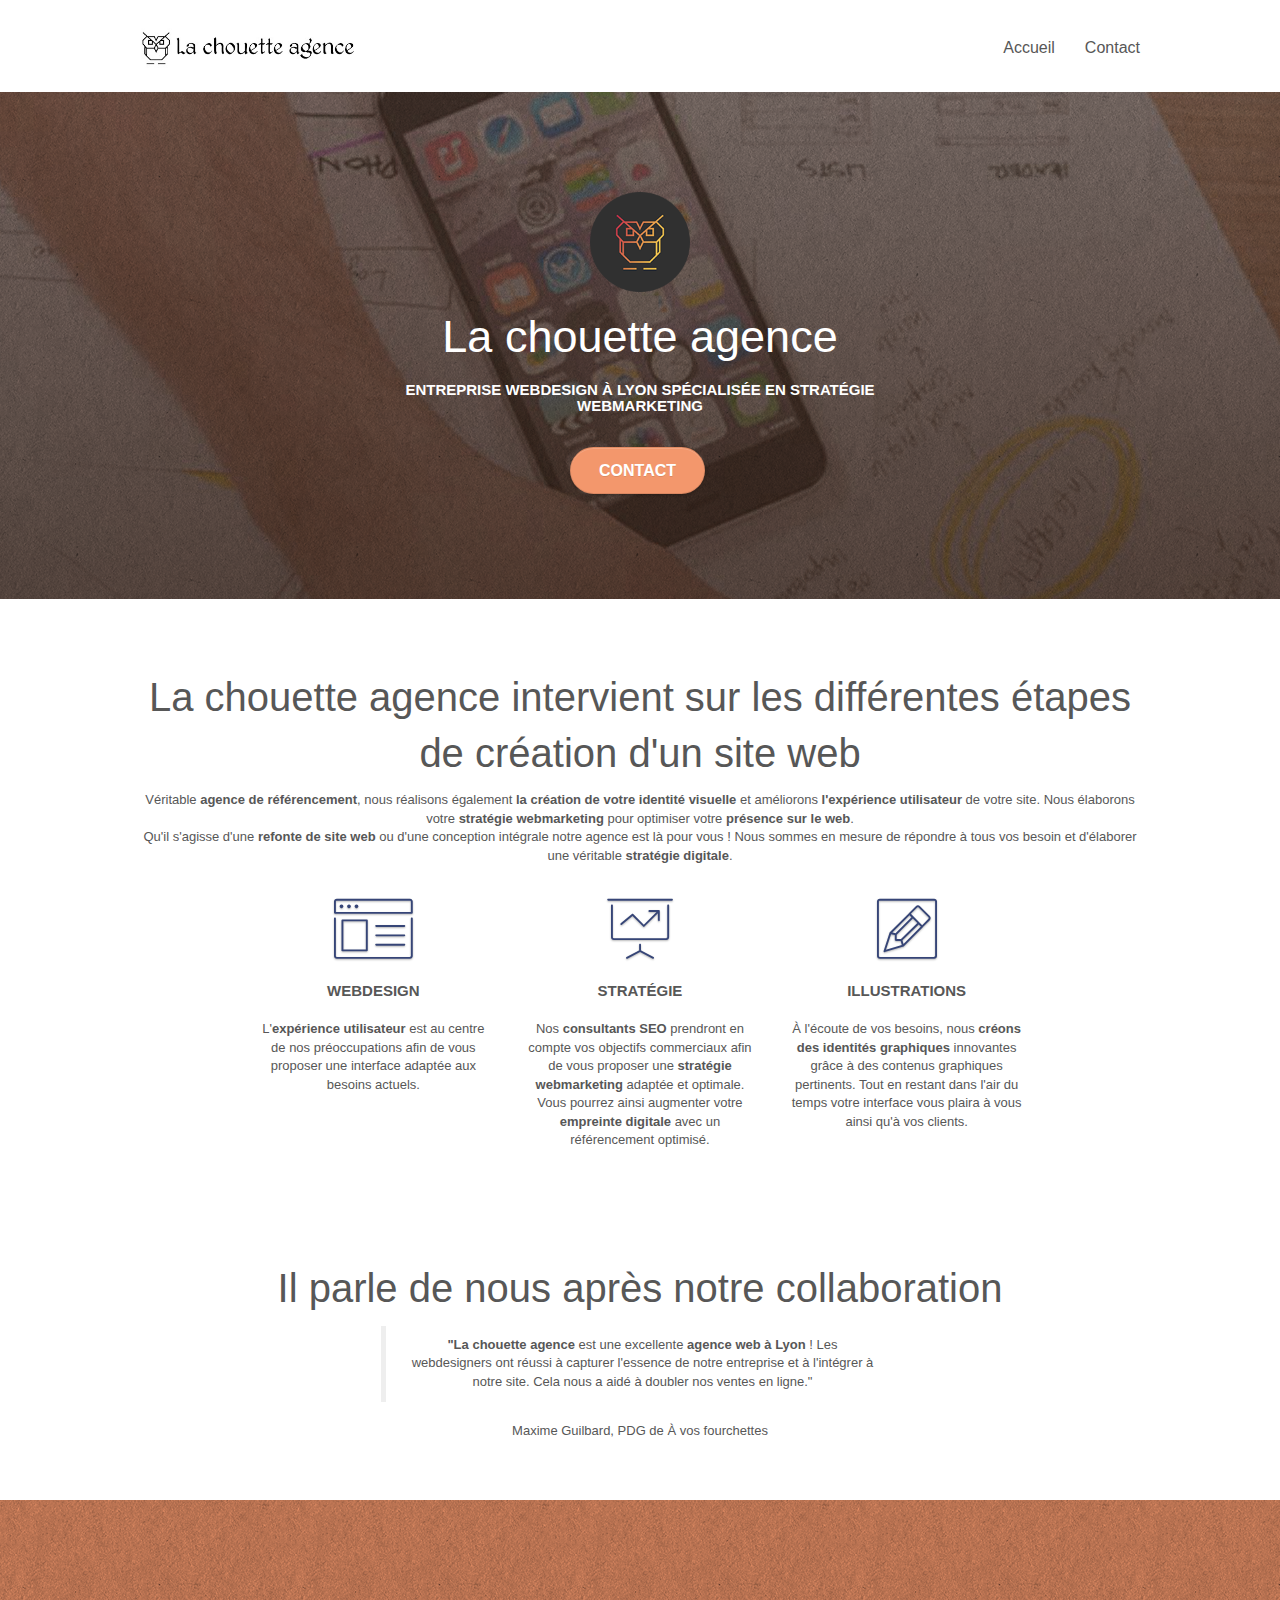
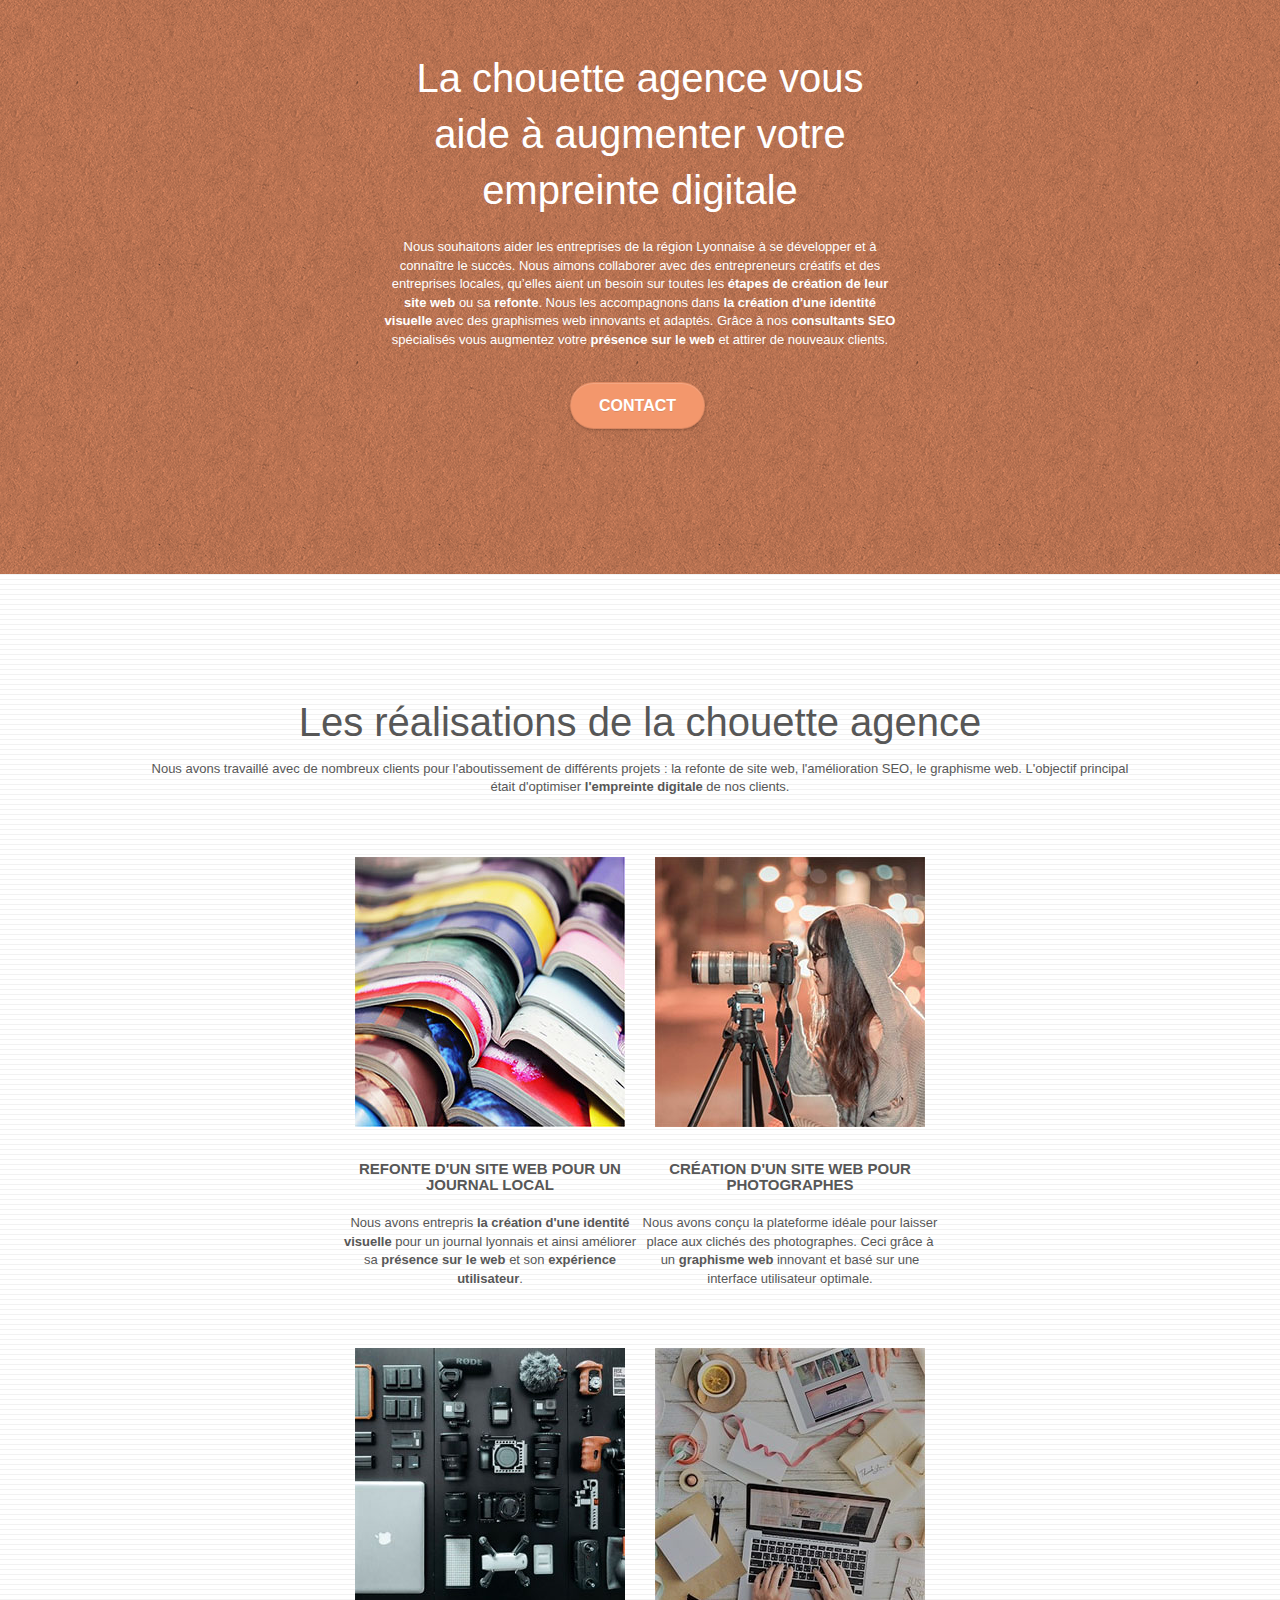
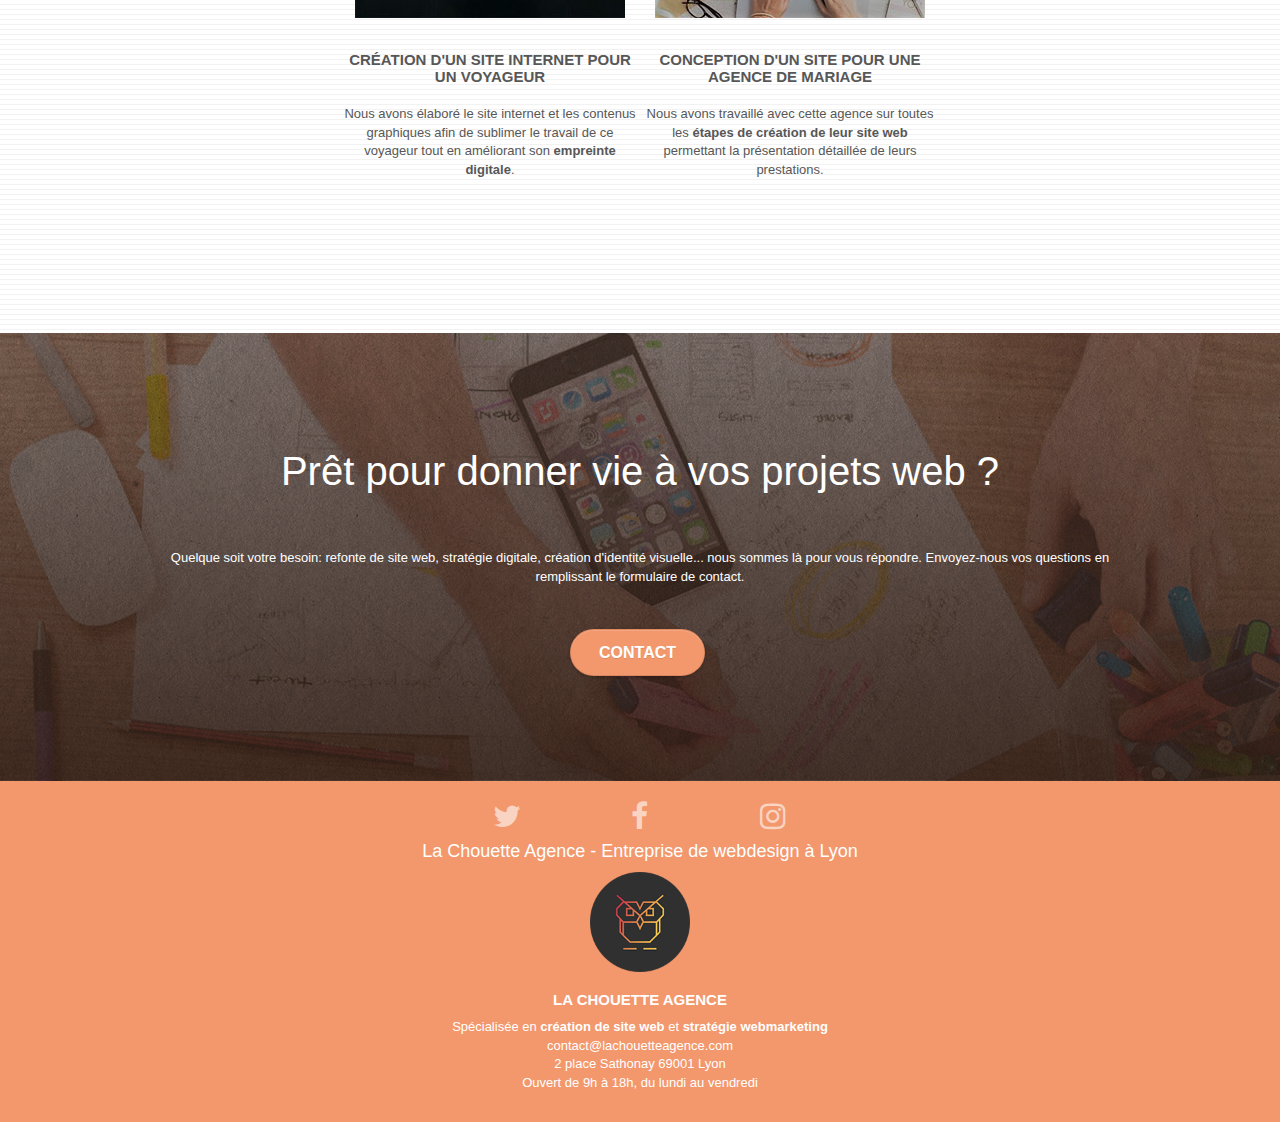
==== index.html @ 57e4dc1f "fix" ====
<!doctype html>
<html lang="fr">
<head>
    <meta charset="utf-8">
    <meta name="keywords" content="agence web à Lyon, agence webdesign Lyon, étapes de création d'un site web, refonte de site web, empreinte digitale, expérience Utilisateur, stratégie digitale, conception webdesign, consultants SEO, agence de référencement, stratégie webmarketing, création d'identité graphique, graphisme web">
	<meta name="description" content="Agence web à Lyon. La chouette agence accompagne ses clients dans les étapes de création d'un site web ou dans des projets de refonte de site. Cette entreprise en webdesign accompagne aussi ses clients dans l'élaboration de la stratégie digitale, le référencement naturel, la création d'identité graphique... A l'écoute des objectifs du client, la chouette agence élabore une véritable stratégie digitale permettant d'augmenter à la fois l'empreinte digitale mais aussi l'expérience utilisateur.">
	<meta name="robots" content="index, follow">
    <meta name="viewport" content="width=device-width, initial-scale=1.0, viewport-fit=cover">
    <link rel="shortcut icon" type="image/png" href="favicon.jpg">
    
	<link rel="stylesheet" type="text/css" href="./css/bootstrap.css">
	<link rel="stylesheet" type="text/css" href="style.css">
	<link rel="stylesheet" type="text/css" href="./css/font-awesome.css">
	<link rel="stylesheet" type="text/css" href="./css/et-line.css">
	
    <!--nécessaire au bon fonctionnement de la ligthbox/portfolio et du menu version mobile-->
	<script async src="./js/jquery-2.1.0.js"></script>
	<script async src="./js/bootstrap.js"></script>
	<script async src="./js/blocs.js"></script>
	<script async src="./js/jquery.touchSwipe.js"></script>

    <title>La Chouette Agence - Entreprise de webdesign à Lyon</title>

<!-- Analytics -->
<!-- Global site tag (gtag.js) - Google Analytics -->
<script async src="https://www.googletagmanager.com/gtag/js?id=G-4Y1CND6S3E"></script>
<script>
  window.dataLayer = window.dataLayer || [];
  function gtag(){dataLayer.push(arguments);}
  gtag('js', new Date());

  gtag('config', 'G-4Y1CND6S3E');
</script>
<!-- Analytics END -->
    
</head>
<body>
<!-- Principal conteneur -->
<div class="page-container">
    
<!-- bloc-0 -->
<header class="bloc bgc-white l-bloc " id="bloc-0">
	<div class="container bloc-sm">
		<nav class="navbar row">
			<div class="navbar-header">
				<a class="navbar-brand" href="index.html">
					<img src="img/la-chouette-agence.jpg" alt="La Chouette Agence - Entreprise de Webdesign à Lyon" height="40" />
				</a>
				<button id="nav-toggle" type="button" class="ui-navbar-toggle navbar-toggle" data-toggle="collapse" data-target=".navbar-1">
					<span class="sr-only">Toggle navigation</span>
					<i class="fa fa-bars" aria-hidden="true"></i>
				</button>
			</div>
			<div class="collapse navbar-collapse navbar-1 special-dropdown-nav">
				<ul class="nav justify-content-end">
					<li class="nav-item">
					  <a class="nav-link" href="index.html">Accueil</a>
					</li>
					<li class="nav-item">
					  <a class="nav-link" href="contact.html">Contact</a>
					</li>
				</ul>
			</div>
		</nav>
	</div>
</header>
<!-- bloc-0 END -->

<!-- bloc-1-presentation -->
<div class="bloc bgc-dark-slate-blue bg-banniere d-bloc bloc-bg-texture texture-paper b-parallax" id="bloc-1-hero">
	<div class="container bloc-lg">
		<div class="row tight-width-whitespace">
			<div class="col-sm-12">
				<img src="img/logo.png" class="center-block image-resize-mode logo" alt="Logo de l'agence web de Lyon : La chouette agence" />
				<h1 class="text-center tc-white ">La chouette agence</h1>
				<h3 class="text-center tc-white ">Entreprise webdesign à Lyon spécialisée en stratégie webmarketing</h3>
				<div class="text-center">
					<a href="contact.html" class="btn btn-lg btn-clean btn-rd cta-hero btn-atomic-tangerine">Contact</a>
				</div>
			</div>
		</div>
	</div>
</div>
<!-- bloc-1-presentation END -->

<!-- bloc-2-services -->
<div class="bloc bgc-white l-bloc" id="bloc-2-services">
	<div class="container bloc-md">
		<div class="row">
			<div class="col-sm-12 text-center">
				<h2>La chouette agence intervient sur les différentes étapes de création d'un site web</h2>
				<p>
					Véritable <strong>agence de référencement</strong>, nous réalisons également <strong>la création de votre identité visuelle</strong> et améliorons <strong>l'expérience utilisateur</strong> de votre site. Nous élaborons votre <strong>stratégie webmarketing</strong> pour optimiser votre <strong>présence sur le web</strong>.<br>
					Qu'il s'agisse d'une <strong>refonte de site web</strong> ou d'une conception intégrale notre agence est là pour vous ! Nous sommes en mesure de répondre à tous vos besoin et d'élaborer une véritable <strong>stratégie digitale</strong>.</p>
			</div>
		</div>
		<div class="row voffset-lg med-width-whitespace">
			<div class="col-sm-4">
				<div class="text-center">
					<span class="et-icon-browser sm-shadow icon-dark-slate-blue icons icon-lg"></span>
				</div>
				<h3 class="mg-md text-center">
					Webdesign
				</h3>
				<p class="text-center ">
					L'<strong>expérience utilisateur</strong> est au centre de nos préoccupations afin de vous proposer une interface adaptée aux besoins actuels.
				</p>
			</div>
			<div class="col-sm-4">
				<div class="text-center">
					<span class="et-icon-presentation sm-shadow icon-dark-slate-blue icons icon-lg"></span>
				</div>
				<h3 class="mg-md text-center">
					Stratégie
				</h3>
				<p class="text-center ">
					Nos <strong>consultants SEO</strong> prendront en compte vos objectifs commerciaux afin de vous proposer une <strong>stratégie webmarketing</strong> adaptée et optimale. Vous pourrez ainsi augmenter votre <strong>empreinte digitale</strong> avec un référencement optimisé.<br>
				</p>
			</div>
			<div class="col-sm-4">
				<div class="text-center">
					<span class="et-icon-edit sm-shadow icon-dark-slate-blue icons icon-lg"></span>
				</div>
				<h3 class="mg-md text-center">
					Illustrations
				</h3>
				<p class="text-center ">
					À l'écoute de vos besoins, nous <strong>créons des identités graphiques</strong> innovantes grâce à des contenus graphiques pertinents. Tout en restant dans l'air du temps votre interface vous plaira à vous ainsi qu'à vos clients.
				</p>
			</div>
		</div>
		<div class="row voffset-lg voffset text-center">
			<h2>Il parle de nous après notre collaboration</h2>
			<figure class="text-center">
				<blockquote class="blockquote">
				  <p><strong>"La chouette agence</strong> est une excellente <strong>agence web à Lyon</strong> ! Les webdesigners ont réussi à capturer l'essence de notre entreprise et à l'intégrer à notre site. Cela nous a aidé à doubler nos ventes en ligne."</p>
				</blockquote>
				<figcaption class="blockquote-footer">
					<p>Maxime Guilbard, PDG de À vos fourchettes</p>
				</figcaption>
			</figure>
		</div>
	</div>
</div>
<!-- bloc-2-services END -->

<!-- bloc-3-what-i-do -->
<div class="bloc tc-white bgc-atomic-tangerine bg-presentation d-bloc bloc-bg-texture texture-paper b-parallax" id="bloc-3-what-i-do">
	<div class="container bloc-lg">
		<div class="row tight-width-whitespace black-background">
			<div class="col-xs-12 col-sm-12">
				<h2 class="mg-md text-center tc-white whithout-space">
					La chouette agence vous aide à augmenter votre empreinte digitale<br>
				</h2>
				<p class="text-center white">
					Nous souhaitons aider les entreprises de la région Lyonnaise à se développer et à connaître le succès. 
					Nous aimons collaborer avec des entrepreneurs créatifs et des entreprises locales, qu’elles aient un besoin sur toutes les <strong>étapes de création de leur site web</strong> ou sa <strong>refonte</strong>. 
					Nous les accompagnons dans <strong>la création d'une identité visuelle</strong> avec des graphismes web innovants et adaptés. 
					Grâce à nos <strong>consultants SEO</strong> spécialisés vous augmentez votre <strong>présence sur le web</strong> et attirer de nouveaux clients.<br>
				</p>
				<div class="text-center">
					<a href="contact.html" class="btn btn-lg btn-clean btn-rd cta-hero btn-atomic-tangerine">Contact</a>
				</div>
			</div>
		</div>
	</div>
</div>
<!-- bloc-3-what-i-do END -->

<!-- bloc-4-portfolio -->
<div class="bloc bgc-white bg-lines-h2-bg bg-repeat l-bloc" id="bloc-4-portfolio">
	<div class="container bloc-lg">
		<div class="row">
			<div class="col-sm-12 text-center">
				<h2>Les réalisations de la chouette agence</h2>
				<p>Nous avons travaillé avec de nombreux clients pour l'aboutissement de différents projets : la refonte de site web, l'amélioration SEO, le graphisme web. L'objectif principal était d'optimiser <strong>l'empreinte digitale</strong> de nos clients.</p>
			</div>
		</div>
		<div class="row tight-width-whitespace portfolio-row">
			<div class="col-xs-12 col-sm-6">
				<a href="#" data-lightbox="img/leJournalLocal.jpg" data-gallery-id="gallery-1" data-caption="Refonte d'un site web pour un journal" data-frame="snapshot-lb">
					<img src="img/leJournalLocal.jpg" alt="Refonte d'un site web pour un journal" class="img-responsive portfolio-thumb"/>
				</a>
				<h3 class="mg-md text-center">
					Refonte d'un site web pour un journal local
				</h3>
				<p class="text-center">
					Nous avons entrepris <strong>la création d'une identité visuelle</strong> pour un journal lyonnais et ainsi améliorer sa <strong>présence sur le web</strong> et son <strong>expérience utilisateur</strong>.
				</p>
			</div>
			<div class="col-xs-12 col-sm-6">
				<a href="#" data-lightbox="img/siteWebPhotographe.jpg" data-gallery-id="gallery-1" data-caption="Création d'un site web pour photographes" data-frame="snapshot-lb">
					<img src="img/siteWebPhotographe.jpg" alt="Création d'un site web pour photographes" class="img-responsive portfolio-thumb"/>
				</a>
				<h3 class="mg-md text-center">
					Création d'un site web pour photographes
				</h3>
				<p class="text-center">
					Nous avons conçu la plateforme idéale pour laisser place aux clichés des photographes. Ceci grâce à un <strong>graphisme web</strong> innovant et basé sur une interface utilisateur optimale.
				</p>
			</div>
		</div>
		<div class="row tight-width-whitespace portfolio-row">
			<div class="col-xs-12 col-sm-6">
				<a href="#" data-lightbox="img/siteVoyageurs.jpg" data-gallery-id="gallery-1" data-caption="Création et illustrations d'un site web pour voyageurs" data-frame="snapshot-lb">
					<img src="img/siteVoyageurs.jpg" alt="Création et illustrations d'un site web pour voyageurs" class="img-responsive portfolio-thumb"/>
				</a>
				<h3 class="mg-md text-center">
					Création d'un site internet pour un voyageur
				</h3>
				<p class="text-center">
					Nous avons élaboré le site internet et les contenus graphiques afin de sublimer le travail de ce voyageur tout en améliorant  son <strong>empreinte digitale</strong>.
				</p>
			</div>
			<div class="col-xs-12 col-sm-6">
				<a href="#" data-lightbox="img/agenceMariage.jpg" data-gallery-id="gallery-1" data-caption="Conception d'un site web pour une agence de mariage" data-frame="snapshot-lb">
					<img src="img/agenceMariage.jpg" alt="Conception d'un site web pour une agence de mariage" class="img-responsive portfolio-thumb"/>
				</a>
				<h3 class="mg-md text-center">
					Conception d'un site pour une agence de mariage
				</h3>
				<p class="text-center">
					Nous avons travaillé avec cette agence sur toutes les <strong>étapes de création de leur site web</strong> permettant la présentation détaillée de leurs prestations.
				</p>
			</div>
		</div>
	</div>
</div>
<!-- bloc-4-portfolio END -->

<!-- bloc-5-cta -->
<div class="bloc bgc-dark-slate-blue bg-banniere d-bloc bloc-bg-texture texture-paper" id="bloc-5-cta">
	<div class="container bloc-lg">
		<div class="row">
			<div class="col-sm-12 text-center">
				<h2 class="mg-md text-center tc-white">Prêt pour donner vie à vos projets web ?</h2><br>
				<p class="mg-md text-center tc-white">Quelque soit votre besoin: refonte de site web, stratégie digitale, création d'identité visuelle... nous sommes là pour vous répondre. Envoyez-nous vos questions en remplissant le formulaire de contact.</p>
				<a href="contact.html" class="btn btn-atomic-tangerine btn-clean btn-rd btn-lg cta-hero">Contact</a>
			</div>
		</div>
	</div>
</div>
<!-- bloc-5-cta END -->

<!-- Footer - bloc-8 -->
<footer class="bloc bgc-atomic-tangerine d-bloc" id="bloc-8">
	<div class="container bloc-sm">
		<div class="row">
			<div class="col-sm-12">
				<div class="row row-no-gutters social">
					<div class="col-xs-4 col-sm-4 text-center">
						<a class="social" href="#"><span class="fa fa-twitter icon-md"></span></a>
					</div>
					<div class="col-xs-4 col-sm-4 text-center">
						<a class="social" href="#"><span class="fa fa-facebook icon-md"></span></a>					</div>
					<div class="col-xs-4 col-sm-4 text-center">
						<a class="social" href="#"><span class="fa fa-instagram icon-md"></span></a>
					</div>
				</div>
				<div class="row row-no-gutters">
					<div class="row">
						<div class="col-sm-12 text-center">
							<h4 class="white">La Chouette Agence - Entreprise de webdesign à Lyon</h4>
							<img src="img/logo.png" class="center-block image-resize-mode logo" alt="La Chouette Agence - Entreprise de Webdesign à Lyon" />
							<h3 class="white">La chouette agence</h3>
							<p class="white">
								Spécialisée en <strong>création de site web</strong> et <strong>stratégie webmarketing</strong><br>
								contact@lachouetteagence.com<br>
								2 place Sathonay 69001 Lyon<br>
								Ouvert de 9h à 18h, du lundi au vendredi<br>
							</p>
						</div>
					</div>
				</div>
			</div>
		</div>
	</div>
</footer>
<!-- Footer - bloc-8 END -->

</div>
<!-- Principal conteneur END -->
    

</body>
</html>
---- style.css ----
body {
    margin: 0;
    padding: 0;
    background: #FFF;
    overflow-x: hidden;
    -webkit-font-smoothing: antialiased;
    -moz-osx-font-smoothing: grayscale;
}

/*Style titres paragraphes*/
.h1 {
    font-family: "Open Sans";
    color: #333333!important;
}

h2 {
    font-size: 40px;
    line-height: 1.4em;
}

h3 {
    font-size: 15px;
    text-transform: uppercase;
    font-weight: 700!important;
    color: #333333!important;
}

h4 {
    color: #333333!important;
}

p, em {
    font-size: 13px;
}

em {
    font-weight: 700;
}

blockquote {
    display: flex;
    flex-direction: inline;
}

input:hover, select:hover, textarea:hover {
    cursor: pointer;
}

/*Fin*/

.center-block.image-resize-mode.logo {
    width: 100px;
}

a,
button {
    transition: all .3s ease-in-out;
    outline: none!important;
}

a:hover {
    text-decoration: none;
    cursor: pointer;
}

#page-loading-blocs-notifaction {
    position: fixed;
    top: 0;
    bottom: 0;
    width: 100%;
    z-index: 100000;
    background: #FFFFFF url("img/pageload-spinner.gif") no-repeat center center;
}

.bloc {
    width: 100%;
    clear: both;
    background: 50% 50% no-repeat;
    padding: 0 50px;
    -webkit-background-size: cover;
    -moz-background-size: cover;
    -o-background-size: cover;
    background-size: cover;
    position: relative;
}

.bloc .container {
    padding-left: 0;
    padding-right: 0;
}

.bloc-lg {
    padding: 100px 50px;
}

.bloc-md {
    padding: 50px;
}

.bloc-sm {
    padding: 20px 50px;
}

.bg-center,
.bg-l-edge,
.bg-r-edge,
.bg-t-edge,
.bg-b-edge,
.bg-tl-edge,
.bg-bl-edge,
.bg-tr-edge,
.bg-br-edge,
.bg-repeat {
    -webkit-background-size: auto!important;
    -moz-background-size: auto!important;
    -o-background-size: auto!important;
    background-size: auto!important;
}

.bg-repeat {
    background: repeat;
}

.bg-t-edge {
    background: top no-repeat;
}

.bloc-bg-texture::before {
    content: "";
    background-size: 2px 2px;
    position: absolute;
    top: 0;
    bottom: 0;
    left: 0;
    right: 0;
}

.fa.fa-bars {
    font-size: 25px;
    margin-top: -5px;
    color: #7F7F7F;
}

.texture-paper::before {
    background: url("img/texture-paper.png");
    background-size: 280px 280px;
}

.dark::before {
    background-color: rgba(0, 0, 0, .5);
}

.b-parallax {
    background-attachment: fixed;
}

.d-bloc {
    color: rgba(255, 255, 255, .7);
}

.d-bloc button:hover {
    color: rgba(255, 255, 255, .9);
}

.d-bloc .icon-round,
.d-bloc .icon-square,
.d-bloc .icon-rounded,
.d-bloc .icon-semi-rounded-a,
.d-bloc .icon-semi-rounded-b {
    border-color: rgba(255, 255, 255, .9);
}

.d-bloc .divider-h span {
    border-color: rgba(255, 255, 255, .2);
}

.d-bloc .a-btn,
.d-bloc .navbar a,
.d-bloc .navbar-brand,
.d-bloc a .icon-sm,
.d-bloc a .icon-md,
.d-bloc a .icon-lg,
.d-bloc a .icon-xl,
.d-bloc h1 a,
.d-bloc h2 a,
.d-bloc h3 a,
.d-bloc h4 a,
.d-bloc h5 a,
.d-bloc h6 a,
.d-bloc p a {
    color: rgba(255, 255, 255, .6);
}

.d-bloc .a-btn:hover,
.d-bloc .navbar a:hover,
.d-bloc .navbar-brand:hover,
.d-bloc a:hover .icon-sm,
.d-bloc a:hover .icon-md,
.d-bloc a:hover .icon-lg,
.d-bloc a:hover .icon-xl,
.d-bloc h1 a:hover,
.d-bloc h2 a:hover,
.d-bloc h3 a:hover,
.d-bloc h4 a:hover,
.d-bloc h5 a:hover,
.d-bloc h6 a:hover,
.d-bloc p a:hover {
    color: rgba(255, 255, 255, 1);
}

.d-bloc .navbar-toggle .icon-bar {
    background: rgba(255, 255, 255, 1);
}

.d-bloc .btn-wire,
.d-bloc .btn-wire:hover {
    color: rgba(255, 255, 255, 1);
    border-color: rgba(255, 255, 255, 1);
}

.d-bloc .panel {
    color: rgba(0, 0, 0, .5);
}

.d-bloc .panel button:hover {
    color: rgba(0, 0, 0, .7);
}

.d-bloc .panel icon {
    border-color: rgba(0, 0, 0, .7);
}

.d-bloc .panel .divider-h span {
    border-color: rgba(0, 0, 0, .1);
}

.d-bloc .panel .a-btn {
    color: rgba(0, 0, 0, .6);
}

.d-bloc .panel .a-btn:hover {
    color: rgba(0, 0, 0, 1);
}

.d-bloc .panel .btn-wire,
.d-bloc .panel .btn-wire:hover {
    color: rgba(0, 0, 0, .7);
    border-color: rgba(0, 0, 0, .3);
}

.d-bloc .panel,
.l-bloc {
    color: rgba(0, 0, 0, .5);
}

.d-bloc .panel button:hover,
.l-bloc button:hover {
    color: rgba(0, 0, 0, .7);
}

.l-bloc .icon-round,
.l-bloc .icon-square,
.l-bloc .icon-rounded,
.l-bloc .icon-semi-rounded-a,
.l-bloc .icon-semi-rounded-b {
    border-color: rgba(0, 0, 0, .7);
}

.d-bloc .panel .divider-h span,
.l-bloc .divider-h span {
    border-color: rgba(0, 0, 0, .1);
}

.d-bloc .panel .a-btn,
.l-bloc .a-btn,
.l-bloc .navbar a,
.l-bloc .navbar-brand,
.l-bloc a .icon-sm,
.l-bloc a .icon-md,
.l-bloc a .icon-lg,
.l-bloc a .icon-xl,
.l-bloc h1 a,
.l-bloc h2 a,
.l-bloc h3 a,
.l-bloc h4 a,
.l-bloc h5 a,
.l-bloc h6 a,
.l-bloc p a {
    color: rgba(0, 0, 0, .6);
}

.d-bloc .panel .a-btn:hover,
.l-bloc .a-btn:hover,
.l-bloc .navbar a:hover,
.l-bloc .navbar-brand:hover,
.l-bloc a:hover .icon-sm,
.l-bloc a:hover .icon-md,
.l-bloc a:hover .icon-lg,
.l-bloc a:hover .icon-xl,
.l-bloc h1 a:hover,
.l-bloc h2 a:hover,
.l-bloc h3 a:hover,
.l-bloc h4 a:hover,
.l-bloc h5 a:hover,
.l-bloc h6 a:hover,
.l-bloc p a:hover {
    color: rgba(0, 0, 0, 1);
}

.l-bloc .navbar-toggle .icon-bar {
    color: rgba(0, 0, 0, .6);
}

.d-bloc .panel .btn-wire,
.d-bloc .panel .btn-wire:hover,
.l-bloc .btn-wire,
.l-bloc .btn-wire:hover {
    color: rgba(0, 0, 0, .7);
    border-color: rgba(0, 0, 0, .3);
}

.voffset {
    margin-top: 30px;
}

.voffset-lg {
    margin-top: 80px;
}

.row-no-gutters {
    margin-right: 0;
    margin-left: 0;
}

.row.row-no-gutters > [class^="col-"],
.row.row-no-gutters > [class*=" col-"] {
    padding-right: 0;
    padding-left: 0;
}

.navbar {
    margin-bottom: 0;
    z-index: 1;
}

.navbar-brand {
    height: auto;
    padding: 3px 15px;
    font-size: 25px;
    font-weight: normal;
    font-weight: 600;
    line-height: 44px;
}

.navbar-brand img {
    max-height: 200px;
    margin: 0 5px 0 0;
    display: inline;
}

.navbar-brand img[src$=svg] {
    min-width: 100px;
}

.nav-center .navbar-brand img {
    margin: 0;
}

.navbar .nav {
    padding-top: 2px;
    margin-right: -16px;
    float: right;
    z-index: 1;
}

.nav > li {
    float: left;
    margin-top: 4px;
    font-size: 16px;
}

.navbar-nav .open .dropdown-menu > li > a {
    text-align: inherit;
}

.nav > li a:hover,
.nav > li a:focus {
    background: transparent;
}


.navbar-toggle:hover {
    background: transparent!important;
}

.navbar-toggle .icon-bar {
    background-color: rgba(0, 0, 0, .5);
    width: 26px;
}

.nav-invert .navbar .nav {
    float: left;
}

.nav-invert .navbar-header,
.nav-invert .navbar-brand {
    float: right;
    position: relative;
    z-index: 2;
}

@media (min-width: 768px) {
    .site-navigation {
        position: absolute;
        top: 50%;
        right: 20px;
        transform: translate(0, -50%);
        -webkit-transform: translateY(-50%);
    }
    .nav > li .dropdown-menu a,
    .nav > li .dropdown-menu a:hover {
        color: #484848;
    }
    .nav-invert .site-navigation {
        left: 0;
        right: 0;
    }
    .nav-center {
        text-align: center;
    }
    .nav-center .navbar-header {
        width: 100%;
    }
    .nav-center .navbar-header,
    .nav-center .navbar-brand,
    .nav-center .nav > li {
        float: none;
        display: inline-block;
    }
    .nav-center .site-navigation {
        position: relative;
        width: 100%;
        right: 0;
        margin-right: 0px;
        margin-top: 20px;
    }
    .nav-center.mini-nav .navbar-toggle {
        float: none;
        margin: 10px auto 0;
    }
}

.nav > li > .dropdown a {
    background: none!important;
    display: block;
    padding: 14px 15px;
}

nav .caret {
    margin: 0 5px;
}

.dropdown-menu .dropdown-menu {
    top: -8px;
    left: 100%;
}

.dropdown-menu .dropmenu-flow-right {
    top: 100%;
    left: 0;
    margin-left: -1px;
    border-top-left-radius: 0;
    border-top-right-radius: 0;
}

.dropdown-menu .dropdown span {
    border: 4px solid black;
    border-top-color: transparent;
    border-right-color: transparent;
    border-bottom-color: transparent;
    margin: 6px -5px 0 0!important;
    float: right;
}

.mg-md {
    margin-top: 10px;
    margin-bottom: 20px;
}

.mg-lg {
    margin-top: 10px;
    margin-bottom: 40px;
}

.btn {
    margin: 0 5px 5px 0;
}

.btn.pull-right {
    margin: 0 0 5px 5px;
}

.btn-d,
.btn-d:hover,
.btn-d:focus {
    color: #FFF;
    background: rgba(0, 0, 0, .3);
}

button {
    outline: none!important;
}

.btn-rd {
    border-radius: 40px;
}

.btn-clean {
    border: 1px solid rgba(0, 0, 0, .08);
    border-bottom-color: rgba(0, 0, 0, .1);
    text-shadow: 0 1px 0 rgba(0, 0, 1, .1);
    box-shadow: 0 1px 3px rgba(0, 0, 1, .25), inset 0 1px 0 0 rgba(255, 255, 255, .15);
}

.icon-md {
    font-size: 30px!important;
}

.icon-lg {
    font-size: 60px!important;
}

.sm-shadow {
    text-shadow: 0 1px 2px rgba(0, 0, 0, .3);
}

.panel-sq,
.panel-sq .panel-heading,
.panel-sq .panel-footer {
    border-radius: 0;
}

.panel-rd {
    border-radius: 30px;
}

.panel-rd .panel-heading {
    border-radius: 29px 29px 0 0;
}

.panel-rd .panel-footer {
    border-radius: 0 0 29px 29px;
}

.form-control {
    border-color: rgba(0, 0, 0, .5);
    box-shadow: none;
    background-color: rgba(0, 0, 0, .05);
}

select {
    padding: 10px;
    border-radius: 4px;
    border: 1px solid;
}

.scrollToTop {
    width: 40px;
    height: 40px;
    position: fixed;
    bottom: 20px;
    right: 20px;
    opacity: 0;
    z-index: 500;
    transition: all .3s ease-in-out;
}

.scrollToTop span {
    margin-top: 6px;
}

.showScrollTop {
    font-size: 14px;
    opacity: 1;
}

a[data-lightbox] {
    position: relative;
    display: block;
    text-align: center;
}

ul > li> a.nav-link:hover {
    background-color: #f3976c;
    color: white !important;
    border-radius: 40px;
}

a[data-lightbox]:hover::before {
    content: "+";
    font-family: "HelveticaNeue-Light", "Helvetica Neue Light", "Helvetica Neue", Helvetica, Arial;
    font-size: 32px;
    width: 50px;
    height: auto;
    margin-left: -25px;
    border-radius: 50%;
    background: rgba(0, 0, 0, .6);
    color: #FFF;
    font-weight: 100;
    z-index: 1;
    position: absolute;
    top: 50%;
    transform: translateY(-50%);
    -webkit-transform: translateY(-50%);
}

a[data-lightbox]:hover img {
    opacity: 0.6;
    -webkit-animation-fill-mode: none;
    animation-fill-mode: none;
}

#lightbox-modal {
    display: flex;
    align-items: center;
}

#lightbox-modal .modal-dialog {
    width: 90%;
    max-width: 900px;
    margin: 0 auto 0;
}

#lightbox-modal .modal-dialog img {
    max-height: 90vh;
    margin: 0 auto;
}

.lightbox-caption {
    padding: 20px;
    color: #FFF;
    background: rgba(0, 0, 0, .5);
    position: absolute;
    left: 15px;
    right: 15px;
    bottom: 5px;
}

.close-lightbox {
    color: #FFF;
    font-size: 30px;
    position: absolute;
    top: 20px;
    right: 20px;
    z-index: 20;
    background: rgba(0, 0, 0, .5);
    border: none;
    line-height: 30px;
    padding: 0 9px 5px;
    opacity: 0.3;
}

.close-lightbox:hover,
.next-lightbox:hover,
.prev-lightbox:hover {
    opacity: 1.0;
    color: #FFF;
}

.next-lightbox,
.prev-lightbox {
    font-size: 20px;
    color: rgba(255, 255, 255, .9);
    background: rgba(0, 0, 0, .5);
    transition: all .2s ease-in-out;
    position: absolute;
    top: 45%;
    z-index: 1;
    opacity: 0.4;
}

.next-lightbox {
    padding: 6px 8px 1px 13px;
    right: 25px;
}

.prev-lightbox {
    padding: 6px 13px 1px 10px;
    left: 25px;
}

.snapshot-lb .modal-body {
    padding-bottom: 45px;
}

.snapshot-lb .lightbox-caption {
    padding: 0;
    color: rgba(0, 0, 0, .5);
    background: none;
}

h1,
h2,
h3,
h4,
h5,
h6,
p,
label,
.btn,
a {
    font-family: "helvetica";
    font-weight: 400;
    color: #575757!important;
    background-color: gr;
}

label {
    font-size: 18px;
    margin-bottom: 10px;
    font-weight: 700;
}

.container {
    max-width: 1000px;
}

.col-xs-12 {
    padding-left: 0px;
    padding-right: 0px;
    align-items: center;
    display: flex;
    flex-direction: column;
}

.lightbox-caption {
    text-align: center;
}

.whithout-space {
    padding-left: 0px !important;
    padding-right: 0px !important;
}

.hero-bloc-text {
    font-size: 38px;
}

.hero-bloc-text-sub {
    font-size: 36px;
}

.statement-bloc-text {
    line-height: 26px;
    font-style: italic;
    font-size: 20px;
    text-align: center;
    font-weight: lighter;
    max-width: 520px;
    margin: auto auto auto auto;
}



.tight-width-whitespace {
    max-width: 600px;
    margin: auto auto auto auto;
}



.icons {
    margin-bottom: 14px;
    margin-top: 24px;
}

.social {
    max-width: 400px;
    margin: auto auto auto auto;
}

.cta-hero {
    margin-top: 22px;
    color: #FFFFFF!important;
    text-transform: uppercase;
    padding: 12px 28px 12px 28px;
    font-size: 16px;
    font-weight: 700;
}

.med-width-whitespace {
    max-width: 800px;
    margin: auto auto auto auto;
    box-shadow: 0px 0px 0px #000000;
}





.white {
    color: #FFFFFF!important;
}

.portfolio-thumb {
    margin-bottom: 24px;
}

.portfolio-row {
    margin-bottom: 44px;
    margin-top: 50px;
}

.avatar {
    box-shadow: 0px 4px 9px rgba(0, 0, 0, 0.3);
}

.black-background {
    padding: 40px 40px 40px 40px;
}

.bold-link {
    font-weight: 900;
    text-decoration: underline!important;
}

.bgc-white {
    background-color: #FFFFFF;
}

.bgc-dark-slate-blue {
    background-color: #364577;
}

.bgc-atomic-tangerine {
    background-color: #F3976C;
}

.tc-white {
    color: #FFFFFF!important;
}

.btn-atomic-tangerine {
    background: #F3976C;
    color: #FFFFFF!important;
}

.btn-atomic-tangerine:hover {
    background: #c27956!important;
    color: #FFFFFF!important;
}

.ltc-white {
    color: #FFFFFF!important;
}

.ltc-white:hover {
    color: #cccccc!important;
}

.ltc-atomic-tangerine {
    color: #F3976C!important;
}

.ltc-atomic-tangerine:hover {
    color: #c27956!important;
}

.icon-dark-slate-blue {
    color: #364577!important;
    border-color: #364577!important;
}

.bg-dots-bg {
    background-image: url("img/dots-bg.png");
}

.bg-lines-h2-bg {
    background-image: url("img/lines-h2-bg.jpg");
}

.bg-banniere {
    background-image: 
    linear-gradient(rgba(194, 121, 86, 0.2), rgb(70, 43, 30, 0.8)),
    url("img/imageDePresentation.jpg");
}

.bg-presentation {
    background-image: 
    linear-gradient(rgba(194, 121, 86, 0.2), rgb(70, 43, 30, 0.9)),
    url("img/aideAuDeveloppement.jpg");
}

@media (max-width: 1024px) {
    .bloc {
        padding-left: 20px;
        padding-right: 20px;
    }
    .bloc.full-width-bloc,
    .bloc-tile-2.full-width-bloc .container,
    .bloc-tile-3.full-width-bloc .container,
    .bloc-tile-4.full-width-bloc .container {
        padding-left: 0;
        padding-right: 0;
    }
}

@media (max-width: 992px) and (min-width: 768px) {
    .navbar .nav {
        max-width: 80%
    }
    .nav-center.navbar .nav {
        max-width: 100%
    }
}

@media only screen and (min-device-width: 768px) and (max-device-width: 1024px) and (orientation: landscape) {
    .b-parallax {
        background-attachment: scroll;
    }
}

@media only screen and (min-device-width: 1024px) and (max-device-width: 1366px) and (-webkit-min-device-pixel-ratio: 1.5) {
    .b-parallax {
        background-attachment: scroll;
    }
}

@media (max-width: 991px) {
    .container {
        width: 100%;
    }
    .b-parallax {
        background-attachment: scroll;
    }
    .page-container,
    #hero-bloc {
        overflow-x: hidden;
        position: relative;
    }
    .bloc {
        padding-left: constant(safe-area-inset-left);
        padding-right: constant(safe-area-inset-right);
    }
    .bloc-group,
    .bloc-group .bloc {
        display: block;
        width: 100%;
    }
    .bloc-fill-screen .fill-bloc-top-edge,
    .bloc-fill-screen .fill-bloc-bottom-edge {
        padding: 0 20px;
        padding-left: constant(safe-area-inset-left);
        padding-right: constant(safe-area-inset-right);
    }
}

@media (max-width: 767px) {
    .page-container {
        overflow-x: hidden;
        position: relative;
    }
    h1,
    h2,
    h3,
    h4,
    h5,
    h6,
    p,
    #disqus_thread {
        padding-left: 10px!important;
        padding-right: 10px!important;
    }
    .b-parallax {
        background-attachment: scroll;
    }
    .navbar .nav {
        padding-top: 0;
        border-top: 1px solid rgba(0, 0, 0, .2);
        float: none!important;
    }
    .navbar.row {
        margin-left: 0;
        margin-right: 0;
    }
    .site-navigation {
        position: inherit;
        transform: none;
        -webkit-transform: none;
        -ms-transform: none;
    }
    .nav > li {
        margin-top: 0;
        border-bottom: 1px solid rgba(0, 0, 0, .1);
        background: rgba(0, 0, 0, .05);
        text-align: left;
        padding-left: 15px;
        width: 100%;
    }
    .nav > li:hover {
        background: rgba(0, 0, 0, .08);
    }
    .dropdown .dropdown a .caret {
        float: none;
        margin: 5px 0 0 10px!important;
        border: 4px solid black;
        border-bottom-color: transparent;
        border-right-color: transparent;
        border-left-color: transparent;
    }
    #hero-bloc .navbar .nav {
        background: rgba(0, 0, 0, .8);
    }
    #hero-bloc .navbar .nav a {
        color: rgba(255, 255, 255, .6);
    }
    .hero {
        padding: 50px 0;
    }
    .hero-nav {
        left: -1px;
        right: -1px;
    }
    .navbar-collapse {
        padding: 0;
        overflow-x: hidden;
        -webkit-box-shadow: none;
        box-shadow: none;
    }
    .navbar-brand img {
        max-height: 40px;
        width: auto;
    }
    .nav-invert .navbar-header {
        float: none;
        width: 100%;
    }
    .nav-invert .navbar-toggle {
        float: left;
        margin-left: 10px;
    }
    .bloc {
        padding-left: 0;
        padding-right: 0;
    }
    .bloc-xxl,
    .bloc-xl,
    .bloc-lg {
        padding: 40px 0;
    }
    .bloc-sm,
    .bloc-md {
        padding-left: 0;
        padding-right: 0;
    }
    .bloc-tile-2 .container,
    .bloc-tile-3 .container,
    .bloc-tile-4 .container,
    .bloc-fill-screen .fill-bloc-top-edge,
    .bloc-fill-screen .fill-bloc-bottom-edge {
        padding-left: 0;
        padding-right: 0;
    }
    .a-block {
        padding: 0 10px;
    }
    .btn-dwn {
        display: none;
    }
    .voffset {
        margin-top: 5px;
    }
    .voffset-md {
        margin-top: 20px;
    }
    .voffset-lg {
        margin-top: 30px;
    }
    form {
        padding: 5px;
    }
    .close-lightbox {
        display: inline-block;
    }
    .blocsapp-device-iphone5 {
        background-size: 216px 425px;
        padding-top: 60px;
        width: 216px;
        height: 425px;
    }
    .blocsapp-device-iphone5 img {
        width: 180px;
        height: 320px;
    }
}

@media (max-width: 400px) {
    .bloc {
        padding-left: 0;
        padding-right: 0;
    }
}

@media (max-width: 767px) {
    .bloc-mob-center-text {
        text-align: center;
    }
}
---- css/et-line.css ----
@font-face {
    font-family: et-line;
    src: url(../fonts/et-line.eot);
    src: url(../fonts/et-line.eot?#iefix) format('embedded-opentype'), url(../fonts/et-line.woff) format('woff'), url(../fonts/et-line.ttf) format('truetype'), url(../fonts/et-line.svg#et-line) format('svg');
    font-weight: 400;
    font-style: normal
}

.et-icon-adjustments,
.et-icon-alarmclock,
.et-icon-anchor,
.et-icon-aperture,
.et-icon-attachment,
.et-icon-bargraph,
.et-icon-basket,
.et-icon-beaker,
.et-icon-bike,
.et-icon-book-open,
.et-icon-briefcase,
.et-icon-browser,
.et-icon-calendar,
.et-icon-camera,
.et-icon-caution,
.et-icon-chat,
.et-icon-circle-compass,
.et-icon-clipboard,
.et-icon-clock,
.et-icon-cloud,
.et-icon-compass,
.et-icon-desktop,
.et-icon-dial,
.et-icon-document,
.et-icon-documents,
.et-icon-download,
.et-icon-dribbble,
.et-icon-edit,
.et-icon-envelope,
.et-icon-expand,
.et-icon-facebook,
.et-icon-flag,
.et-icon-focus,
.et-icon-gears,
.et-icon-genius,
.et-icon-gift,
.et-icon-global,
.et-icon-globe,
.et-icon-googleplus,
.et-icon-grid,
.et-icon-happy,
.et-icon-hazardous,
.et-icon-heart,
.et-icon-hotairballoon,
.et-icon-hourglass,
.et-icon-key,
.et-icon-laptop,
.et-icon-layers,
.et-icon-lifesaver,
.et-icon-lightbulb,
.et-icon-linegraph,
.et-icon-linkedin,
.et-icon-lock,
.et-icon-magnifying-glass,
.et-icon-map,
.et-icon-map-pin,
.et-icon-megaphone,
.et-icon-mic,
.et-icon-mobile,
.et-icon-newspaper,
.et-icon-notebook,
.et-icon-paintbrush,
.et-icon-paperclip,
.et-icon-pencil,
.et-icon-phone,
.et-icon-picture,
.et-icon-pictures,
.et-icon-piechart,
.et-icon-presentation,
.et-icon-pricetags,
.et-icon-printer,
.et-icon-profile-female,
.et-icon-profile-male,
.et-icon-puzzle,
.et-icon-quote,
.et-icon-recycle,
.et-icon-refresh,
.et-icon-ribbon,
.et-icon-rss,
.et-icon-sad,
.et-icon-scissors,
.et-icon-scope,
.et-icon-search,
.et-icon-shield,
.et-icon-speedometer,
.et-icon-strategy,
.et-icon-streetsign,
.et-icon-tablet,
.et-icon-target,
.et-icon-telescope,
.et-icon-toolbox,
.et-icon-tools,
.et-icon-tools-2,
.et-icon-trophy,
.et-icon-tumblr,
.et-icon-twitter,
.et-icon-upload,
.et-icon-video,
.et-icon-wallet,
.et-icon-wine {
    font-family: et-line;
    speak: none;
    font-style: normal;
    font-weight: 400;
    font-variant: normal;
    text-transform: none;
    line-height: 1;
    -webkit-font-smoothing: antialiased;
    -moz-osx-font-smoothing: grayscale;
    display: inline-block
}

.et-icon-mobile:before {
    content: "\e000"
}

.et-icon-laptop:before {
    content: "\e001"
}

.et-icon-desktop:before {
    content: "\e002"
}

.et-icon-tablet:before {
    content: "\e003"
}

.et-icon-phone:before {
    content: "\e004"
}

.et-icon-document:before {
    content: "\e005"
}

.et-icon-documents:before {
    content: "\e006"
}

.et-icon-search:before {
    content: "\e007"
}

.et-icon-clipboard:before {
    content: "\e008"
}

.et-icon-newspaper:before {
    content: "\e009"
}

.et-icon-notebook:before {
    content: "\e00a"
}

.et-icon-book-open:before {
    content: "\e00b"
}

.et-icon-browser:before {
    content: "\e00c"
}

.et-icon-calendar:before {
    content: "\e00d"
}

.et-icon-presentation:before {
    content: "\e00e"
}

.et-icon-picture:before {
    content: "\e00f"
}

.et-icon-pictures:before {
    content: "\e010"
}

.et-icon-video:before {
    content: "\e011"
}

.et-icon-camera:before {
    content: "\e012"
}

.et-icon-printer:before {
    content: "\e013"
}

.et-icon-toolbox:before {
    content: "\e014"
}

.et-icon-briefcase:before {
    content: "\e015"
}

.et-icon-wallet:before {
    content: "\e016"
}

.et-icon-gift:before {
    content: "\e017"
}

.et-icon-bargraph:before {
    content: "\e018"
}

.et-icon-grid:before {
    content: "\e019"
}

.et-icon-expand:before {
    content: "\e01a"
}

.et-icon-focus:before {
    content: "\e01b"
}

.et-icon-edit:before {
    content: "\e01c"
}

.et-icon-adjustments:before {
    content: "\e01d"
}

.et-icon-ribbon:before {
    content: "\e01e"
}

.et-icon-hourglass:before {
    content: "\e01f"
}

.et-icon-lock:before {
    content: "\e020"
}

.et-icon-megaphone:before {
    content: "\e021"
}

.et-icon-shield:before {
    content: "\e022"
}

.et-icon-trophy:before {
    content: "\e023"
}

.et-icon-flag:before {
    content: "\e024"
}

.et-icon-map:before {
    content: "\e025"
}

.et-icon-puzzle:before {
    content: "\e026"
}

.et-icon-basket:before {
    content: "\e027"
}

.et-icon-envelope:before {
    content: "\e028"
}

.et-icon-streetsign:before {
    content: "\e029"
}

.et-icon-telescope:before {
    content: "\e02a"
}

.et-icon-gears:before {
    content: "\e02b"
}

.et-icon-key:before {
    content: "\e02c"
}

.et-icon-paperclip:before {
    content: "\e02d"
}

.et-icon-attachment:before {
    content: "\e02e"
}

.et-icon-pricetags:before {
    content: "\e02f"
}

.et-icon-lightbulb:before {
    content: "\e030"
}

.et-icon-layers:before {
    content: "\e031"
}

.et-icon-pencil:before {
    content: "\e032"
}

.et-icon-tools:before {
    content: "\e033"
}

.et-icon-tools-2:before {
    content: "\e034"
}

.et-icon-scissors:before {
    content: "\e035"
}

.et-icon-paintbrush:before {
    content: "\e036"
}

.et-icon-magnifying-glass:before {
    content: "\e037"
}

.et-icon-circle-compass:before {
    content: "\e038"
}

.et-icon-linegraph:before {
    content: "\e039"
}

.et-icon-mic:before {
    content: "\e03a"
}

.et-icon-strategy:before {
    content: "\e03b"
}

.et-icon-beaker:before {
    content: "\e03c"
}

.et-icon-caution:before {
    content: "\e03d"
}

.et-icon-recycle:before {
    content: "\e03e"
}

.et-icon-anchor:before {
    content: "\e03f"
}

.et-icon-profile-male:before {
    content: "\e040"
}

.et-icon-profile-female:before {
    content: "\e041"
}

.et-icon-bike:before {
    content: "\e042"
}

.et-icon-wine:before {
    content: "\e043"
}

.et-icon-hotairballoon:before {
    content: "\e044"
}

.et-icon-globe:before {
    content: "\e045"
}

.et-icon-genius:before {
    content: "\e046"
}

.et-icon-map-pin:before {
    content: "\e047"
}

.et-icon-dial:before {
    content: "\e048"
}

.et-icon-chat:before {
    content: "\e049"
}

.et-icon-heart:before {
    content: "\e04a"
}

.et-icon-cloud:before {
    content: "\e04b"
}

.et-icon-upload:before {
    content: "\e04c"
}

.et-icon-download:before {
    content: "\e04d"
}

.et-icon-target:before {
    content: "\e04e"
}

.et-icon-hazardous:before {
    content: "\e04f"
}

.et-icon-piechart:before {
    content: "\e050"
}

.et-icon-speedometer:before {
    content: "\e051"
}

.et-icon-global:before {
    content: "\e052"
}

.et-icon-compass:before {
    content: "\e053"
}

.et-icon-lifesaver:before {
    content: "\e054"
}

.et-icon-clock:before {
    content: "\e055"
}

.et-icon-aperture:before {
    content: "\e056"
}

.et-icon-quote:before {
    content: "\e057"
}

.et-icon-scope:before {
    content: "\e058"
}

.et-icon-alarmclock:before {
    content: "\e059"
}

.et-icon-refresh:before {
    content: "\e05a"
}

.et-icon-happy:before {
    content: "\e05b"
}

.et-icon-sad:before {
    content: "\e05c"
}

.et-icon-facebook:before {
    content: "\e05d"
}

.et-icon-twitter:before {
    content: "\e05e"
}

.et-icon-googleplus:before {
    content: "\e05f"
}

.et-icon-rss:before {
    content: "\e060"
}

.et-icon-tumblr:before {
    content: "\e061"
}

.et-icon-linkedin:before {
    content: "\e062"
}

.et-icon-dribbble:before {
    content: "\e063"
}
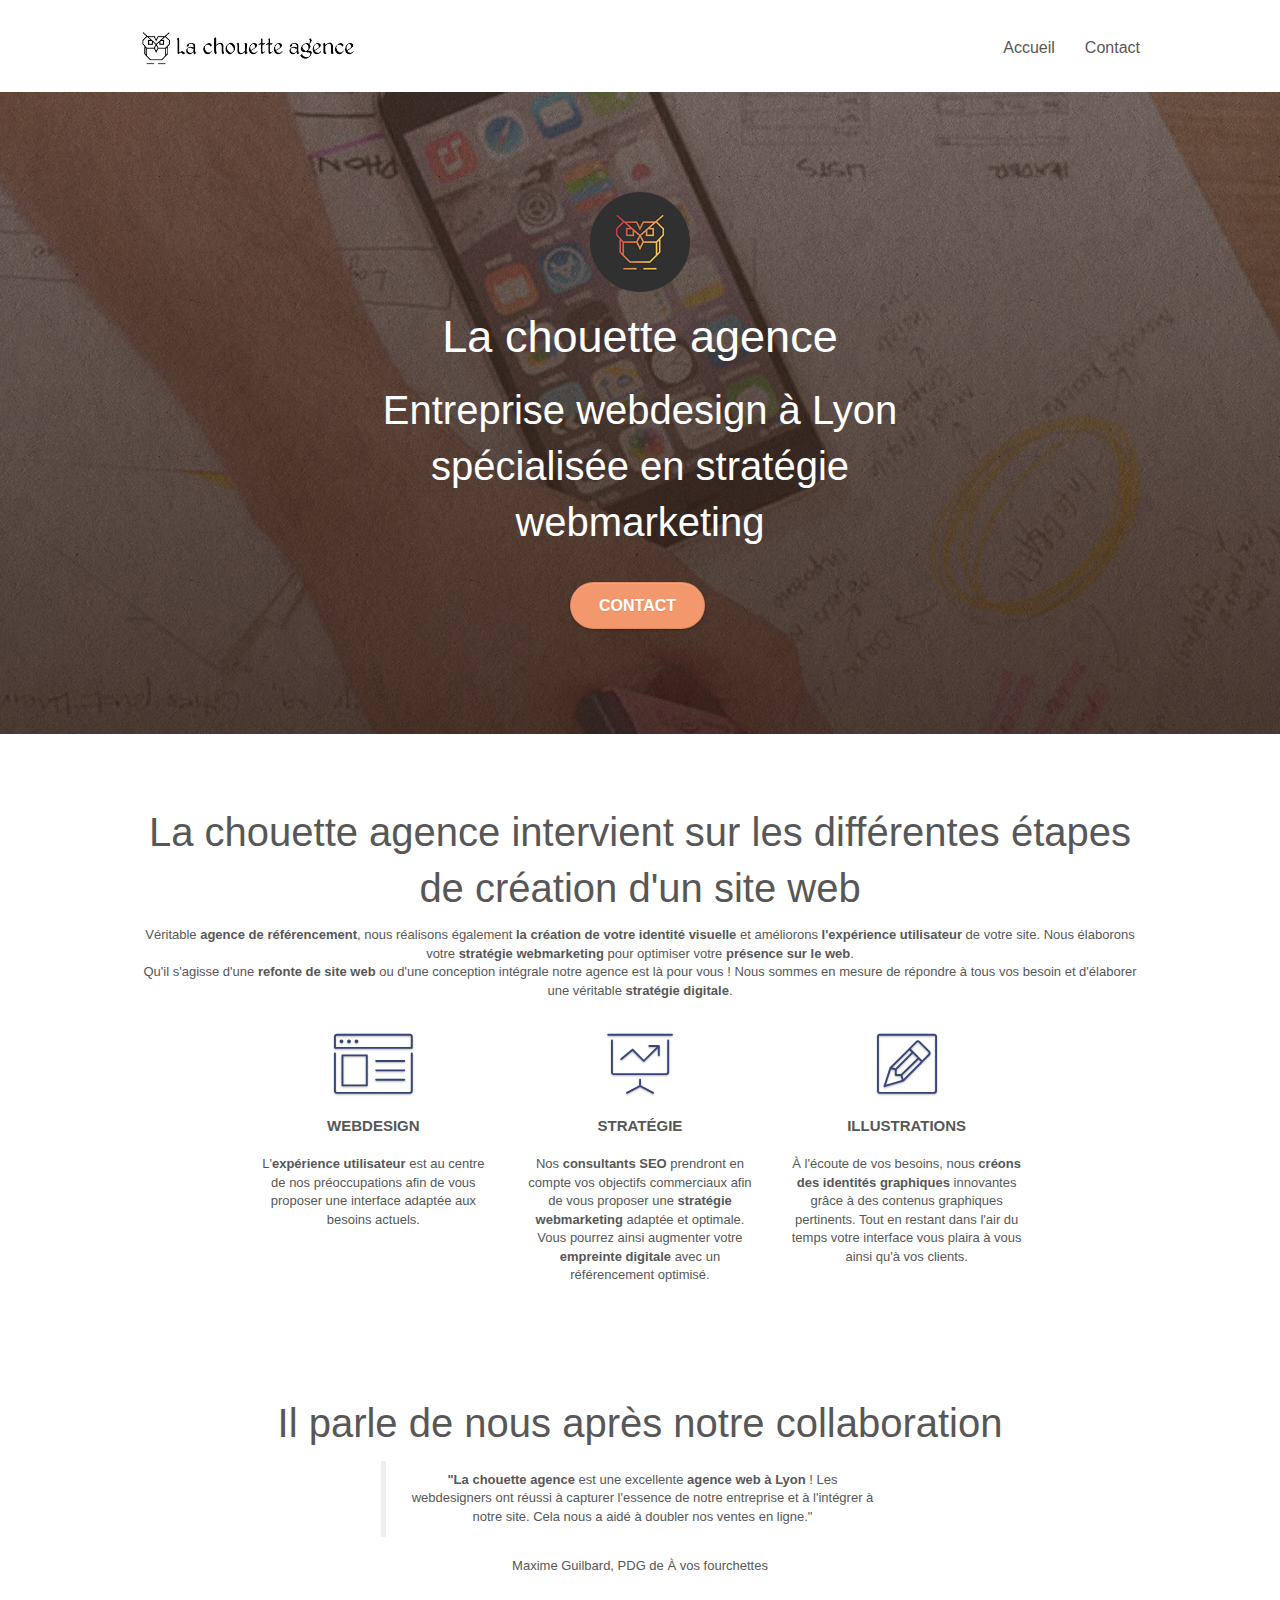
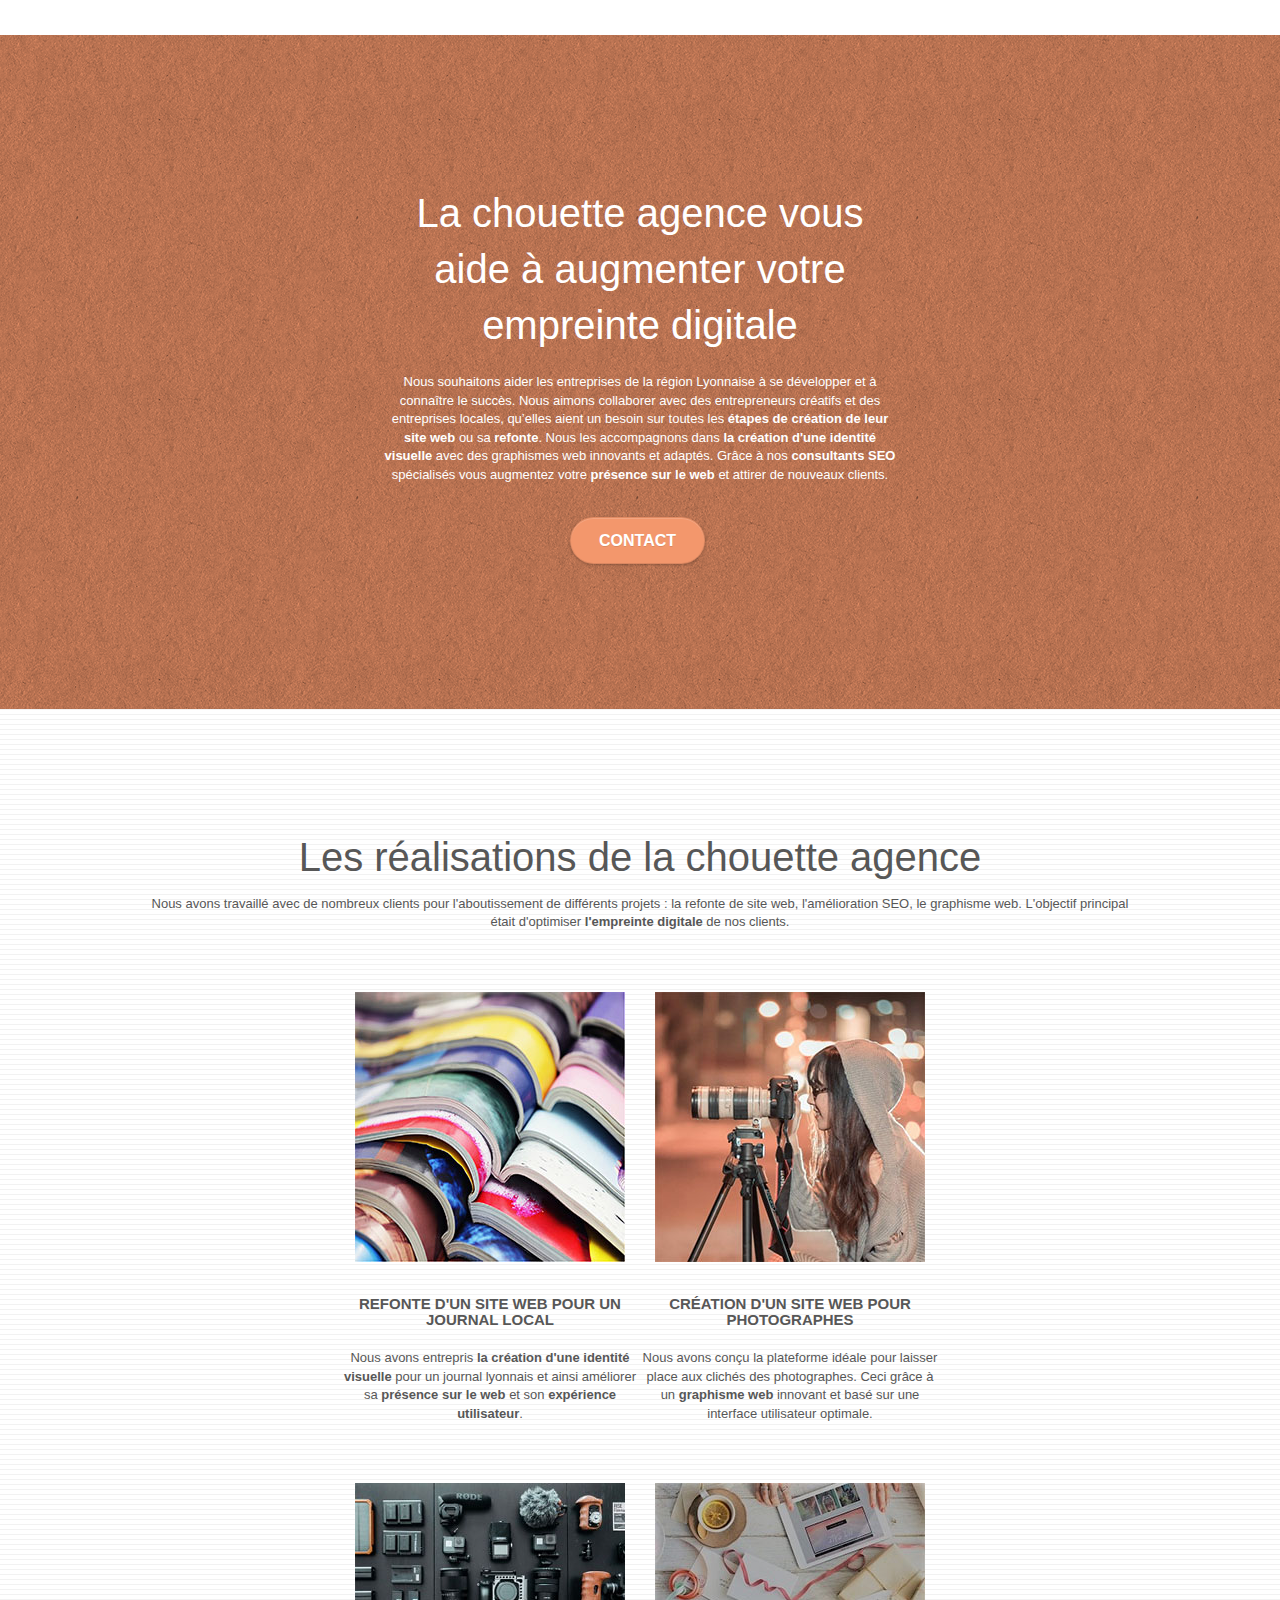
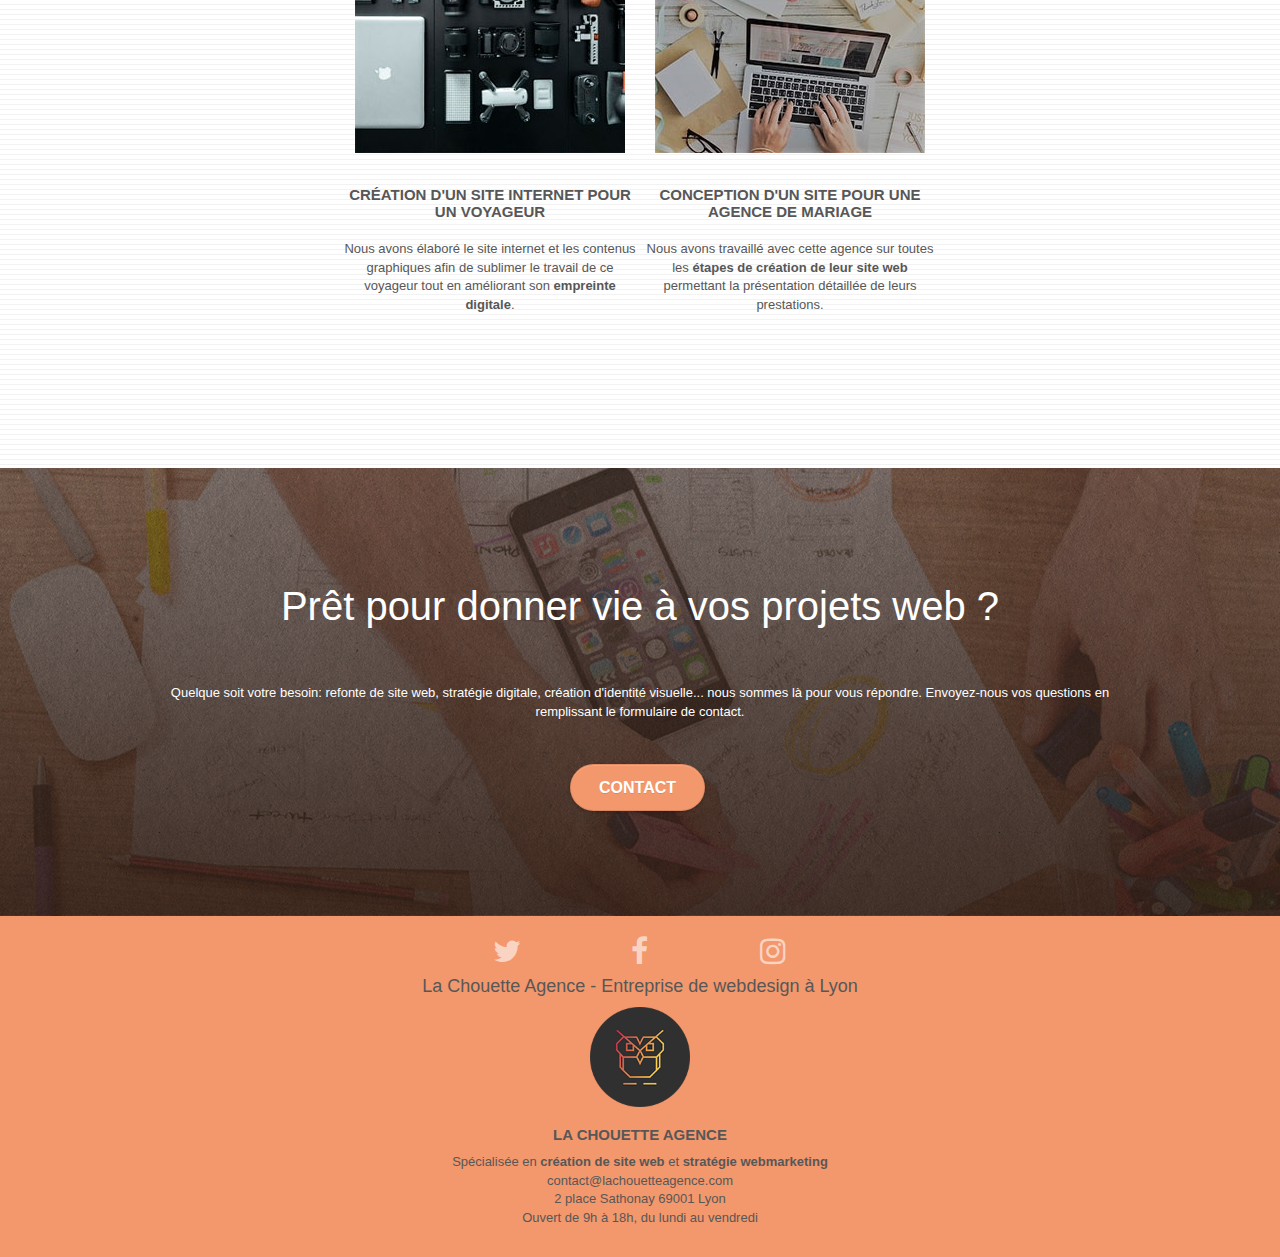
==== commit 4523eb6d: "contrast" ====
--- a/index.html
+++ b/index.html
@@ -8,28 +8,29 @@
     <meta name="viewport" content="width=device-width, initial-scale=1.0, viewport-fit=cover">
     <link rel="shortcut icon" type="image/png" href="favicon.jpg">
     
-	<link rel="stylesheet" type="text/css" href="./css/bootstrap.css">
-	<link rel="stylesheet" type="text/css" href="style.css">
-	<link rel="stylesheet" type="text/css" href="./css/font-awesome.css">
-	<link rel="stylesheet" type="text/css" href="./css/et-line.css">
+	<link rel="stylesheet" type="text/css" href="./css/bootstrap.min.css">
+	<link rel="stylesheet" type="text/css" href="style.min.css">
+	<link rel="stylesheet" type="text/css" href="./css/font-awesome.min.css">
+	<link rel="stylesheet" type="text/css" href="./css/et-line.min.css">
 	
     <!--nécessaire au bon fonctionnement de la ligthbox/portfolio et du menu version mobile-->
-	<script async src="./js/jquery-2.1.0.js"></script>
-	<script async src="./js/bootstrap.js"></script>
-	<script async src="./js/blocs.js"></script>
-	<script async src="./js/jquery.touchSwipe.js"></script>
+
+	<script src="./js/jquery-2.1.0.min.js" defer></script>
+	<script src="./js/bootstrap.min.js" defer></script>
+	<script src="./js/blocs.min.js" defer></script>
+	<script src="./js/jquery.touchSwipe.min.js" defer></script>
 
     <title>La Chouette Agence - Entreprise de webdesign à Lyon</title>
 
 <!-- Analytics -->
 <!-- Global site tag (gtag.js) - Google Analytics -->
-<script async src="https://www.googletagmanager.com/gtag/js?id=G-4Y1CND6S3E"></script>
+<script async src="https://www.googletagmanager.com/gtag/js?id=G-1730PR54DP"></script>
 <script>
   window.dataLayer = window.dataLayer || [];
   function gtag(){dataLayer.push(arguments);}
   gtag('js', new Date());
 
-  gtag('config', 'G-4Y1CND6S3E');
+  gtag('config', 'G-1730PR54DP');
 </script>
 <!-- Analytics END -->
     
@@ -73,7 +74,7 @@
 			<div class="col-sm-12">
 				<img src="img/logo.png" class="center-block image-resize-mode logo" alt="Logo de l'agence web de Lyon : La chouette agence" />
 				<h1 class="text-center tc-white ">La chouette agence</h1>
-				<h3 class="text-center tc-white ">Entreprise webdesign à Lyon spécialisée en stratégie webmarketing</h3>
+				<h2 class="text-center tc-white ">Entreprise webdesign à Lyon spécialisée en stratégie webmarketing</h2>
 				<div class="text-center">
 					<a href="contact.html" class="btn btn-lg btn-clean btn-rd cta-hero btn-atomic-tangerine">Contact</a>
 				</div>
@@ -249,21 +250,21 @@
 			<div class="col-sm-12">
 				<div class="row row-no-gutters social">
 					<div class="col-xs-4 col-sm-4 text-center">
-						<a class="social" href="#"><span class="fa fa-twitter icon-md"></span></a>
+						<a class="social" href="contact.html" title="Twitter"><span class="fa fa-twitter icon-md"></span></a>
 					</div>
 					<div class="col-xs-4 col-sm-4 text-center">
-						<a class="social" href="#"><span class="fa fa-facebook icon-md"></span></a>					</div>
+						<a class="social" href="contact.html" title="Facebook"><span class="fa fa-facebook icon-md"></span></a>					</div>
 					<div class="col-xs-4 col-sm-4 text-center">
-						<a class="social" href="#"><span class="fa fa-instagram icon-md"></span></a>
+						<a class="social" href="contact.html" title="Instagram"><span class="fa fa-instagram icon-md"></span></a>
 					</div>
 				</div>
 				<div class="row row-no-gutters">
 					<div class="row">
 						<div class="col-sm-12 text-center">
-							<h4 class="white">La Chouette Agence - Entreprise de webdesign à Lyon</h4>
+							<h4 class="black">La Chouette Agence - Entreprise de webdesign à Lyon</h4>
 							<img src="img/logo.png" class="center-block image-resize-mode logo" alt="La Chouette Agence - Entreprise de Webdesign à Lyon" />
-							<h3 class="white">La chouette agence</h3>
-							<p class="white">
+							<h3 class="black">La chouette agence</h3>
+							<p class="black">
 								Spécialisée en <strong>création de site web</strong> et <strong>stratégie webmarketing</strong><br>
 								contact@lachouetteagence.com<br>
 								2 place Sathonay 69001 Lyon<br>
--- a/style.min.css
+++ b/style.min.css
@@ -0,0 +1 @@
+body{margin:0;padding:0;background:#fff;overflow-x:hidden;-webkit-font-smoothing:antialiased;-moz-osx-font-smoothing:grayscale}.h1{font-family:"Open Sans";color:#333!important}h2{font-size:40px;line-height:1.4em}h3{font-size:15px;text-transform:uppercase;font-weight:700!important;color:#333!important}h4{color:#333!important}em,p{font-size:13px}em{font-weight:700}blockquote{display:flex;flex-direction:inline}input:hover,select:hover,textarea:hover{cursor:pointer}.center-block.image-resize-mode.logo{width:100px}a,button{transition:all .3s ease-in-out;outline:0!important}a:hover{text-decoration:none;cursor:pointer}#page-loading-blocs-notifaction{position:fixed;top:0;bottom:0;width:100%;z-index:100000;background:#fff url(img/pageload-spinner.gif) no-repeat center center}.bloc{width:100%;clear:both;background:50% 50% no-repeat;padding:0 50px;-webkit-background-size:cover;-moz-background-size:cover;-o-background-size:cover;background-size:cover;position:relative}.bloc .container{padding-left:0;padding-right:0}.bloc-lg{padding:100px 50px}.bloc-md{padding:50px}.bloc-sm{padding:20px 50px}.bg-b-edge,.bg-bl-edge,.bg-br-edge,.bg-center,.bg-l-edge,.bg-r-edge,.bg-repeat,.bg-t-edge,.bg-tl-edge,.bg-tr-edge{-webkit-background-size:auto!important;-moz-background-size:auto!important;-o-background-size:auto!important;background-size:auto!important}.bg-repeat{background:repeat}.bg-t-edge{background:top no-repeat}.bloc-bg-texture::before{content:"";background-size:2px 2px;position:absolute;top:0;bottom:0;left:0;right:0}.fa.fa-bars{font-size:25px;margin-top:-5px;color:#7f7f7f}.texture-paper::before{background:url(img/texture-paper.png);background-size:280px 280px}.dark::before{background-color:rgba(0,0,0,.5)}.b-parallax{background-attachment:fixed}.d-bloc{color:rgba(255,255,255,.7)}.d-bloc button:hover{color:rgba(255,255,255,.9)}.d-bloc .icon-round,.d-bloc .icon-rounded,.d-bloc .icon-semi-rounded-a,.d-bloc .icon-semi-rounded-b,.d-bloc .icon-square{border-color:rgba(255,255,255,.9)}.d-bloc .divider-h span{border-color:rgba(255,255,255,.2)}.d-bloc .a-btn,.d-bloc .navbar a,.d-bloc .navbar-brand,.d-bloc a .icon-lg,.d-bloc a .icon-md,.d-bloc a .icon-sm,.d-bloc a .icon-xl,.d-bloc h1 a,.d-bloc h2 a,.d-bloc h3 a,.d-bloc h4 a,.d-bloc h5 a,.d-bloc h6 a,.d-bloc p a{color:rgba(255,255,255,.6)}.d-bloc .a-btn:hover,.d-bloc .navbar a:hover,.d-bloc .navbar-brand:hover,.d-bloc a:hover .icon-lg,.d-bloc a:hover .icon-md,.d-bloc a:hover .icon-sm,.d-bloc a:hover .icon-xl,.d-bloc h1 a:hover,.d-bloc h2 a:hover,.d-bloc h3 a:hover,.d-bloc h4 a:hover,.d-bloc h5 a:hover,.d-bloc h6 a:hover,.d-bloc p a:hover{color:rgba(255,255,255,1)}.d-bloc .navbar-toggle .icon-bar{background:rgba(255,255,255,1)}.d-bloc .btn-wire,.d-bloc .btn-wire:hover{color:rgba(255,255,255,1);border-color:rgba(255,255,255,1)}.d-bloc .panel{color:rgba(0,0,0,.5)}.d-bloc .panel button:hover{color:rgba(0,0,0,.7)}.d-bloc .panel icon{border-color:rgba(0,0,0,.7)}.d-bloc .panel .divider-h span{border-color:rgba(0,0,0,.1)}.d-bloc .panel .a-btn{color:rgba(0,0,0,.6)}.d-bloc .panel .a-btn:hover{color:rgba(0,0,0,1)}.d-bloc .panel .btn-wire,.d-bloc .panel .btn-wire:hover{color:rgba(0,0,0,.7);border-color:rgba(0,0,0,.3)}.d-bloc .panel,.l-bloc{color:rgba(0,0,0,.5)}.d-bloc .panel button:hover,.l-bloc button:hover{color:rgba(0,0,0,.7)}.l-bloc .icon-round,.l-bloc .icon-rounded,.l-bloc .icon-semi-rounded-a,.l-bloc .icon-semi-rounded-b,.l-bloc .icon-square{border-color:rgba(0,0,0,.7)}.d-bloc .panel .divider-h span,.l-bloc .divider-h span{border-color:rgba(0,0,0,.1)}.d-bloc .panel .a-btn,.l-bloc .a-btn,.l-bloc .navbar a,.l-bloc .navbar-brand,.l-bloc a .icon-lg,.l-bloc a .icon-md,.l-bloc a .icon-sm,.l-bloc a .icon-xl,.l-bloc h1 a,.l-bloc h2 a,.l-bloc h3 a,.l-bloc h4 a,.l-bloc h5 a,.l-bloc h6 a,.l-bloc p a{color:rgba(0,0,0,.6)}.d-bloc .panel .a-btn:hover,.l-bloc .a-btn:hover,.l-bloc .navbar a:hover,.l-bloc .navbar-brand:hover,.l-bloc a:hover .icon-lg,.l-bloc a:hover .icon-md,.l-bloc a:hover .icon-sm,.l-bloc a:hover .icon-xl,.l-bloc h1 a:hover,.l-bloc h2 a:hover,.l-bloc h3 a:hover,.l-bloc h4 a:hover,.l-bloc h5 a:hover,.l-bloc h6 a:hover,.l-bloc p a:hover{color:rgba(0,0,0,1)}.l-bloc .navbar-toggle .icon-bar{color:rgba(0,0,0,.6)}.d-bloc .panel .btn-wire,.d-bloc .panel .btn-wire:hover,.l-bloc .btn-wire,.l-bloc .btn-wire:hover{color:rgba(0,0,0,.7);border-color:rgba(0,0,0,.3)}.voffset{margin-top:30px}.voffset-lg{margin-top:80px}.row-no-gutters{margin-right:0;margin-left:0}.row.row-no-gutters>[class*=" col-"],.row.row-no-gutters>[class^=col-]{padding-right:0;padding-left:0}.navbar{margin-bottom:0;z-index:1}.navbar-brand{height:auto;padding:3px 15px;font-size:25px;font-weight:400;font-weight:600;line-height:44px}.navbar-brand img{max-height:200px;margin:0 5px 0 0;display:inline}.navbar-brand img[src$=svg]{min-width:100px}.nav-center .navbar-brand img{margin:0}.navbar .nav{padding-top:2px;margin-right:-16px;float:right;z-index:1}.nav>li{float:left;margin-top:4px;font-size:16px}.navbar-nav .open .dropdown-menu>li>a{text-align:inherit}.nav>li a:focus,.nav>li a:hover{background:0 0}.navbar-toggle:hover{background:0 0!important}.navbar-toggle .icon-bar{background-color:rgba(0,0,0,.5);width:26px}.nav-invert .navbar .nav{float:left}.nav-invert .navbar-brand,.nav-invert .navbar-header{float:right;position:relative;z-index:2}@media (min-width:768px){.site-navigation{position:absolute;top:50%;right:20px;transform:translate(0,-50%);-webkit-transform:translateY(-50%)}.nav>li .dropdown-menu a,.nav>li .dropdown-menu a:hover{color:#484848}.nav-invert .site-navigation{left:0;right:0}.nav-center{text-align:center}.nav-center .navbar-header{width:100%}.nav-center .nav>li,.nav-center .navbar-brand,.nav-center .navbar-header{float:none;display:inline-block}.nav-center .site-navigation{position:relative;width:100%;right:0;margin-right:0;margin-top:20px}.nav-center.mini-nav .navbar-toggle{float:none;margin:10px auto 0}}.nav>li>.dropdown a{background:0 0!important;display:block;padding:14px 15px}nav .caret{margin:0 5px}.dropdown-menu .dropdown-menu{top:-8px;left:100%}.dropdown-menu .dropmenu-flow-right{top:100%;left:0;margin-left:-1px;border-top-left-radius:0;border-top-right-radius:0}.dropdown-menu .dropdown span{border:4px solid #000;border-top-color:transparent;border-right-color:transparent;border-bottom-color:transparent;margin:6px -5px 0 0!important;float:right}.mg-md{margin-top:10px;margin-bottom:20px}.mg-lg{margin-top:10px;margin-bottom:40px}.btn{margin:0 5px 5px 0}.btn.pull-right{margin:0 0 5px 5px}.btn-d,.btn-d:focus,.btn-d:hover{color:#fff;background:rgba(0,0,0,.3)}button{outline:0!important}.btn-rd{border-radius:40px}.btn-clean{border:1px solid rgba(0,0,0,.08);border-bottom-color:rgba(0,0,0,.1);text-shadow:0 1px 0 rgba(0,0,1,.1);box-shadow:0 1px 3px rgba(0,0,1,.25),inset 0 1px 0 0 rgba(255,255,255,.15)}.icon-md{font-size:30px!important}.icon-lg{font-size:60px!important}.sm-shadow{text-shadow:0 1px 2px rgba(0,0,0,.3)}.panel-sq,.panel-sq .panel-footer,.panel-sq .panel-heading{border-radius:0}.panel-rd{border-radius:30px}.panel-rd .panel-heading{border-radius:29px 29px 0 0}.panel-rd .panel-footer{border-radius:0 0 29px 29px}.form-control{border-color:rgba(0,0,0,.5);box-shadow:none;background-color:rgba(0,0,0,.05)}select{padding:10px;border-radius:4px;border:1px solid}.scrollToTop{width:40px;height:40px;position:fixed;bottom:20px;right:20px;opacity:0;z-index:500;transition:all .3s ease-in-out}.scrollToTop span{margin-top:6px}.showScrollTop{font-size:14px;opacity:1}a[data-lightbox]{position:relative;display:block;text-align:center}ul>li>a.nav-link:hover{background-color:#f3976c;color:#fff!important;border-radius:40px}a[data-lightbox]:hover::before{content:"+";font-family:HelveticaNeue-Light,"Helvetica Neue Light","Helvetica Neue",Helvetica,Arial;font-size:32px;width:50px;height:auto;margin-left:-25px;border-radius:50%;background:rgba(0,0,0,.6);color:#fff;font-weight:100;z-index:1;position:absolute;top:50%;transform:translateY(-50%);-webkit-transform:translateY(-50%)}a[data-lightbox]:hover img{opacity:.6;-webkit-animation-fill-mode:none;animation-fill-mode:none}#lightbox-modal{display:flex;align-items:center}#lightbox-modal .modal-dialog{width:90%;max-width:900px;margin:0 auto 0}#lightbox-modal .modal-dialog img{max-height:90vh;margin:0 auto}.lightbox-caption{padding:20px;color:#fff;background:rgba(0,0,0,.5);position:absolute;left:15px;right:15px;bottom:5px}.close-lightbox{color:#fff;font-size:30px;position:absolute;top:20px;right:20px;z-index:20;background:rgba(0,0,0,.5);border:none;line-height:30px;padding:0 9px 5px;opacity:.3}.close-lightbox:hover,.next-lightbox:hover,.prev-lightbox:hover{opacity:1;color:#fff}.next-lightbox,.prev-lightbox{font-size:20px;color:rgba(255,255,255,.9);background:rgba(0,0,0,.5);transition:all .2s ease-in-out;position:absolute;top:45%;z-index:1;opacity:.4}.next-lightbox{padding:6px 8px 1px 13px;right:25px}.prev-lightbox{padding:6px 13px 1px 10px;left:25px}.snapshot-lb .modal-body{padding-bottom:45px}.snapshot-lb .lightbox-caption{padding:0;color:rgba(0,0,0,.5);background:0 0}.btn,a,h1,h2,h3,h4,h5,h6,label,p{font-family:helvetica;font-weight:400;color:#575757!important;background-color:gr}label{font-size:18px;margin-bottom:10px;font-weight:700}.container{max-width:1000px}.col-xs-12{padding-left:0;padding-right:0;align-items:center;display:flex;flex-direction:column}.lightbox-caption{text-align:center}.whithout-space{padding-left:0!important;padding-right:0!important}.hero-bloc-text{font-size:38px}.hero-bloc-text-sub{font-size:36px}.statement-bloc-text{line-height:26px;font-style:italic;font-size:20px;text-align:center;font-weight:lighter;max-width:520px;margin:auto auto auto auto}.tight-width-whitespace{max-width:600px;margin:auto auto auto auto}.icons{margin-bottom:14px;margin-top:24px}.social{max-width:400px;margin:auto auto auto auto}.cta-hero{margin-top:22px;color:#fff!important;text-transform:uppercase;padding:12px 28px 12px 28px;font-size:16px;font-weight:700}.med-width-whitespace{max-width:800px;margin:auto auto auto auto;box-shadow:0 0 0 #000}.white{color:#fff!important}.portfolio-thumb{margin-bottom:24px}.portfolio-row{margin-bottom:44px;margin-top:50px}.avatar{box-shadow:0 4px 9px rgba(0,0,0,.3)}.black-background{padding:40px 40px 40px 40px}.bold-link{font-weight:900;text-decoration:underline!important}.bgc-white{background-color:#fff}.bgc-dark-slate-blue{background-color:#364577}.bgc-atomic-tangerine{background-color:#f3976c}.tc-white{color:#fff!important}.btn-atomic-tangerine{background:#f3976c;color:#fff!important}.btn-atomic-tangerine:hover{background:#c27956!important;color:#fff!important}.ltc-white{color:#fff!important}.ltc-white:hover{color:#ccc!important}.ltc-atomic-tangerine{color:#f3976c!important}.ltc-atomic-tangerine:hover{color:#c27956!important}.icon-dark-slate-blue{color:#364577!important;border-color:#364577!important}.bg-dots-bg{background-image:url(img/dots-bg.png)}.bg-lines-h2-bg{background-image:url(img/lines-h2-bg.jpg)}.bg-banniere{background-image:linear-gradient(rgba(194,121,86,.2),rgb(70,43,30,.8)),url(img/imageDePresentation.jpg)}.bg-presentation{background-image:linear-gradient(rgba(194,121,86,.2),rgb(70,43,30,.9)),url(img/aideAuDeveloppement.jpg)}@media (max-width:1024px){.bloc{padding-left:20px;padding-right:20px}.bloc-tile-2.full-width-bloc .container,.bloc-tile-3.full-width-bloc .container,.bloc-tile-4.full-width-bloc .container,.bloc.full-width-bloc{padding-left:0;padding-right:0}}@media (max-width:992px) and (min-width:768px){.navbar .nav{max-width:80%}.nav-center.navbar .nav{max-width:100%}}@media only screen and (min-device-width:768px) and (max-device-width:1024px) and (orientation:landscape){.b-parallax{background-attachment:scroll}}@media only screen and (min-device-width:1024px) and (max-device-width:1366px) and (-webkit-min-device-pixel-ratio:1.5){.b-parallax{background-attachment:scroll}}@media (max-width:991px){.container{width:100%}.b-parallax{background-attachment:scroll}#hero-bloc,.page-container{overflow-x:hidden;position:relative}.bloc{padding-left:constant(safe-area-inset-left);padding-right:constant(safe-area-inset-right)}.bloc-group,.bloc-group .bloc{display:block;width:100%}.bloc-fill-screen .fill-bloc-bottom-edge,.bloc-fill-screen .fill-bloc-top-edge{padding:0 20px;padding-left:constant(safe-area-inset-left);padding-right:constant(safe-area-inset-right)}}@media (max-width:767px){.page-container{overflow-x:hidden;position:relative}#disqus_thread,h1,h2,h3,h4,h5,h6,p{padding-left:10px!important;padding-right:10px!important}.b-parallax{background-attachment:scroll}.navbar .nav{padding-top:0;border-top:1px solid rgba(0,0,0,.2);float:none!important}.navbar.row{margin-left:0;margin-right:0}.site-navigation{position:inherit;transform:none;-webkit-transform:none;-ms-transform:none}.nav>li{margin-top:0;border-bottom:1px solid rgba(0,0,0,.1);background:rgba(0,0,0,.05);text-align:left;padding-left:15px;width:100%}.nav>li:hover{background:rgba(0,0,0,.08)}.dropdown .dropdown a .caret{float:none;margin:5px 0 0 10px!important;border:4px solid #000;border-bottom-color:transparent;border-right-color:transparent;border-left-color:transparent}#hero-bloc .navbar .nav{background:rgba(0,0,0,.8)}#hero-bloc .navbar .nav a{color:rgba(255,255,255,.6)}.hero{padding:50px 0}.hero-nav{left:-1px;right:-1px}.navbar-collapse{padding:0;overflow-x:hidden;-webkit-box-shadow:none;box-shadow:none}.navbar-brand img{max-height:40px;width:auto}.nav-invert .navbar-header{float:none;width:100%}.nav-invert .navbar-toggle{float:left;margin-left:10px}.bloc{padding-left:0;padding-right:0}.bloc-lg,.bloc-xl,.bloc-xxl{padding:40px 0}.bloc-md,.bloc-sm{padding-left:0;padding-right:0}.bloc-fill-screen .fill-bloc-bottom-edge,.bloc-fill-screen .fill-bloc-top-edge,.bloc-tile-2 .container,.bloc-tile-3 .container,.bloc-tile-4 .container{padding-left:0;padding-right:0}.a-block{padding:0 10px}.btn-dwn{display:none}.voffset{margin-top:5px}.voffset-md{margin-top:20px}.voffset-lg{margin-top:30px}form{padding:5px}.close-lightbox{display:inline-block}.blocsapp-device-iphone5{background-size:216px 425px;padding-top:60px;width:216px;height:425px}.blocsapp-device-iphone5 img{width:180px;height:320px}}@media (max-width:400px){.bloc{padding-left:0;padding-right:0}}@media (max-width:767px){.bloc-mob-center-text{text-align:center}}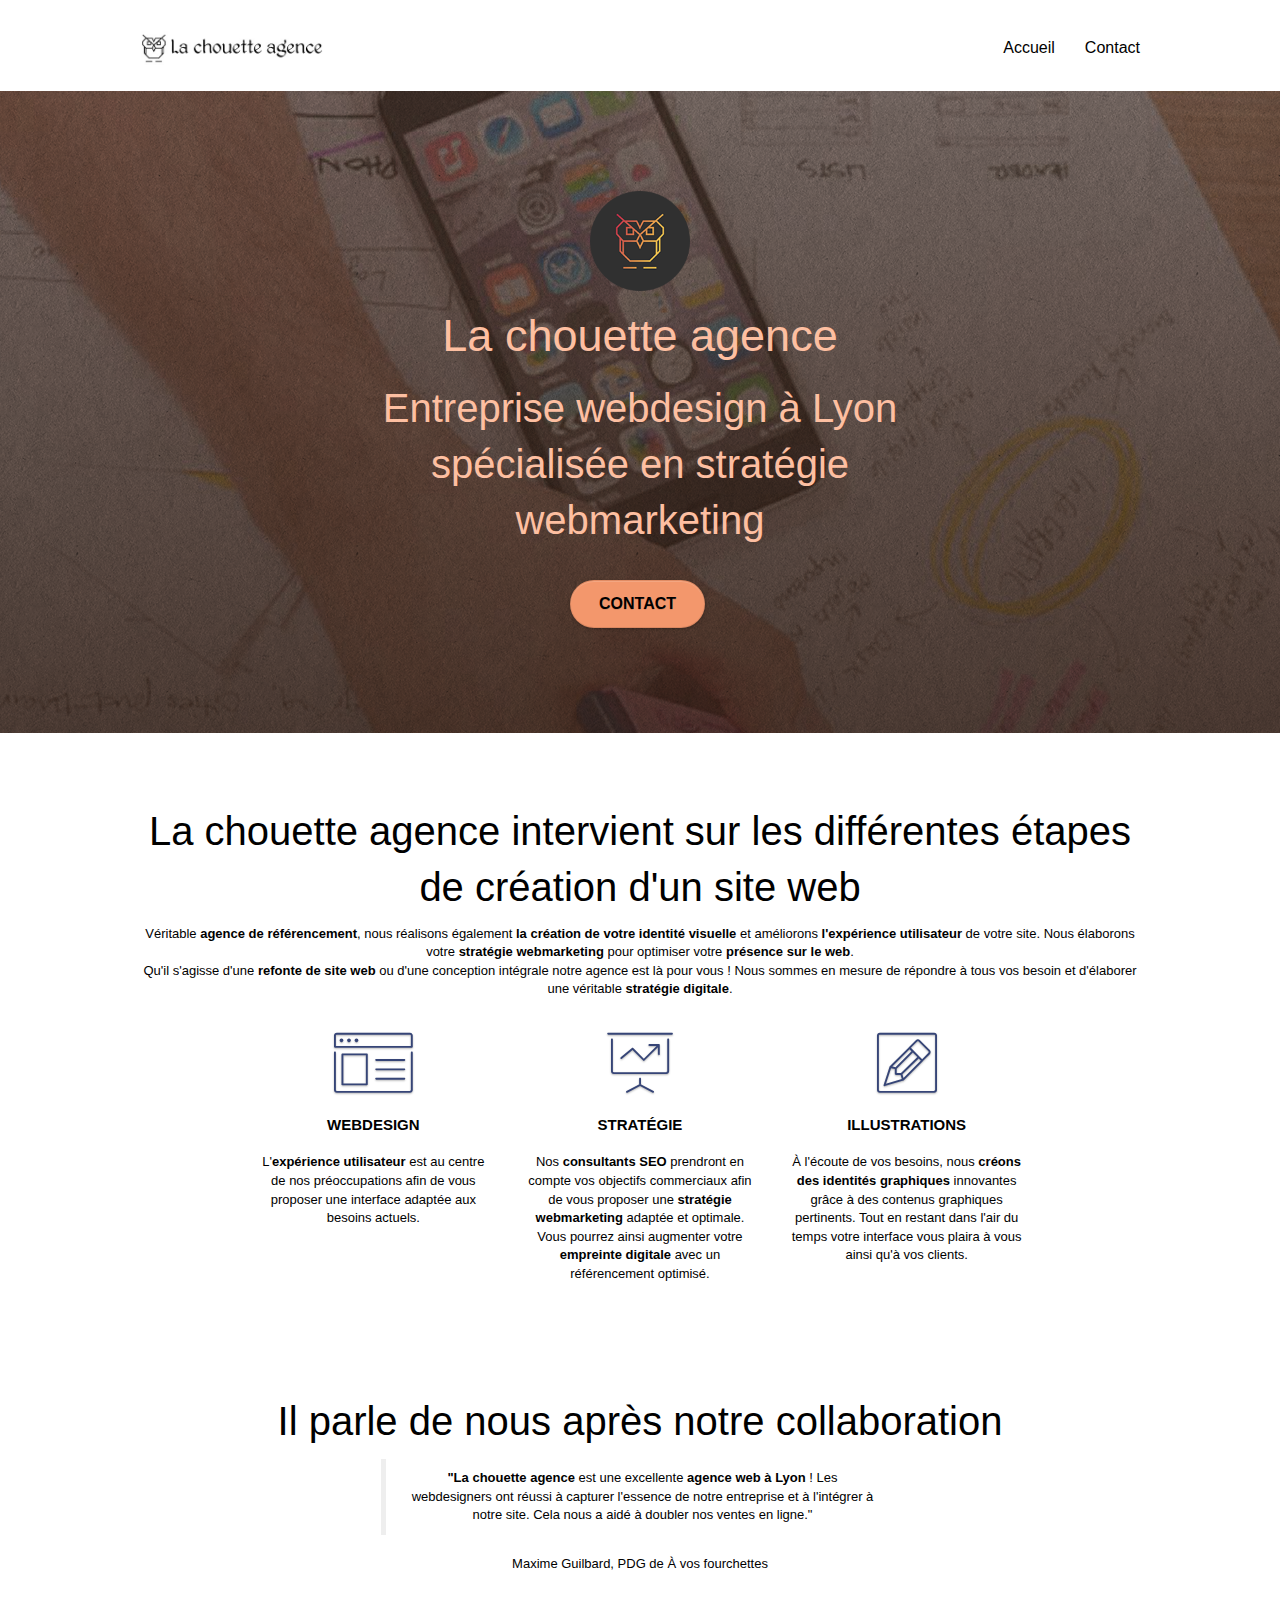
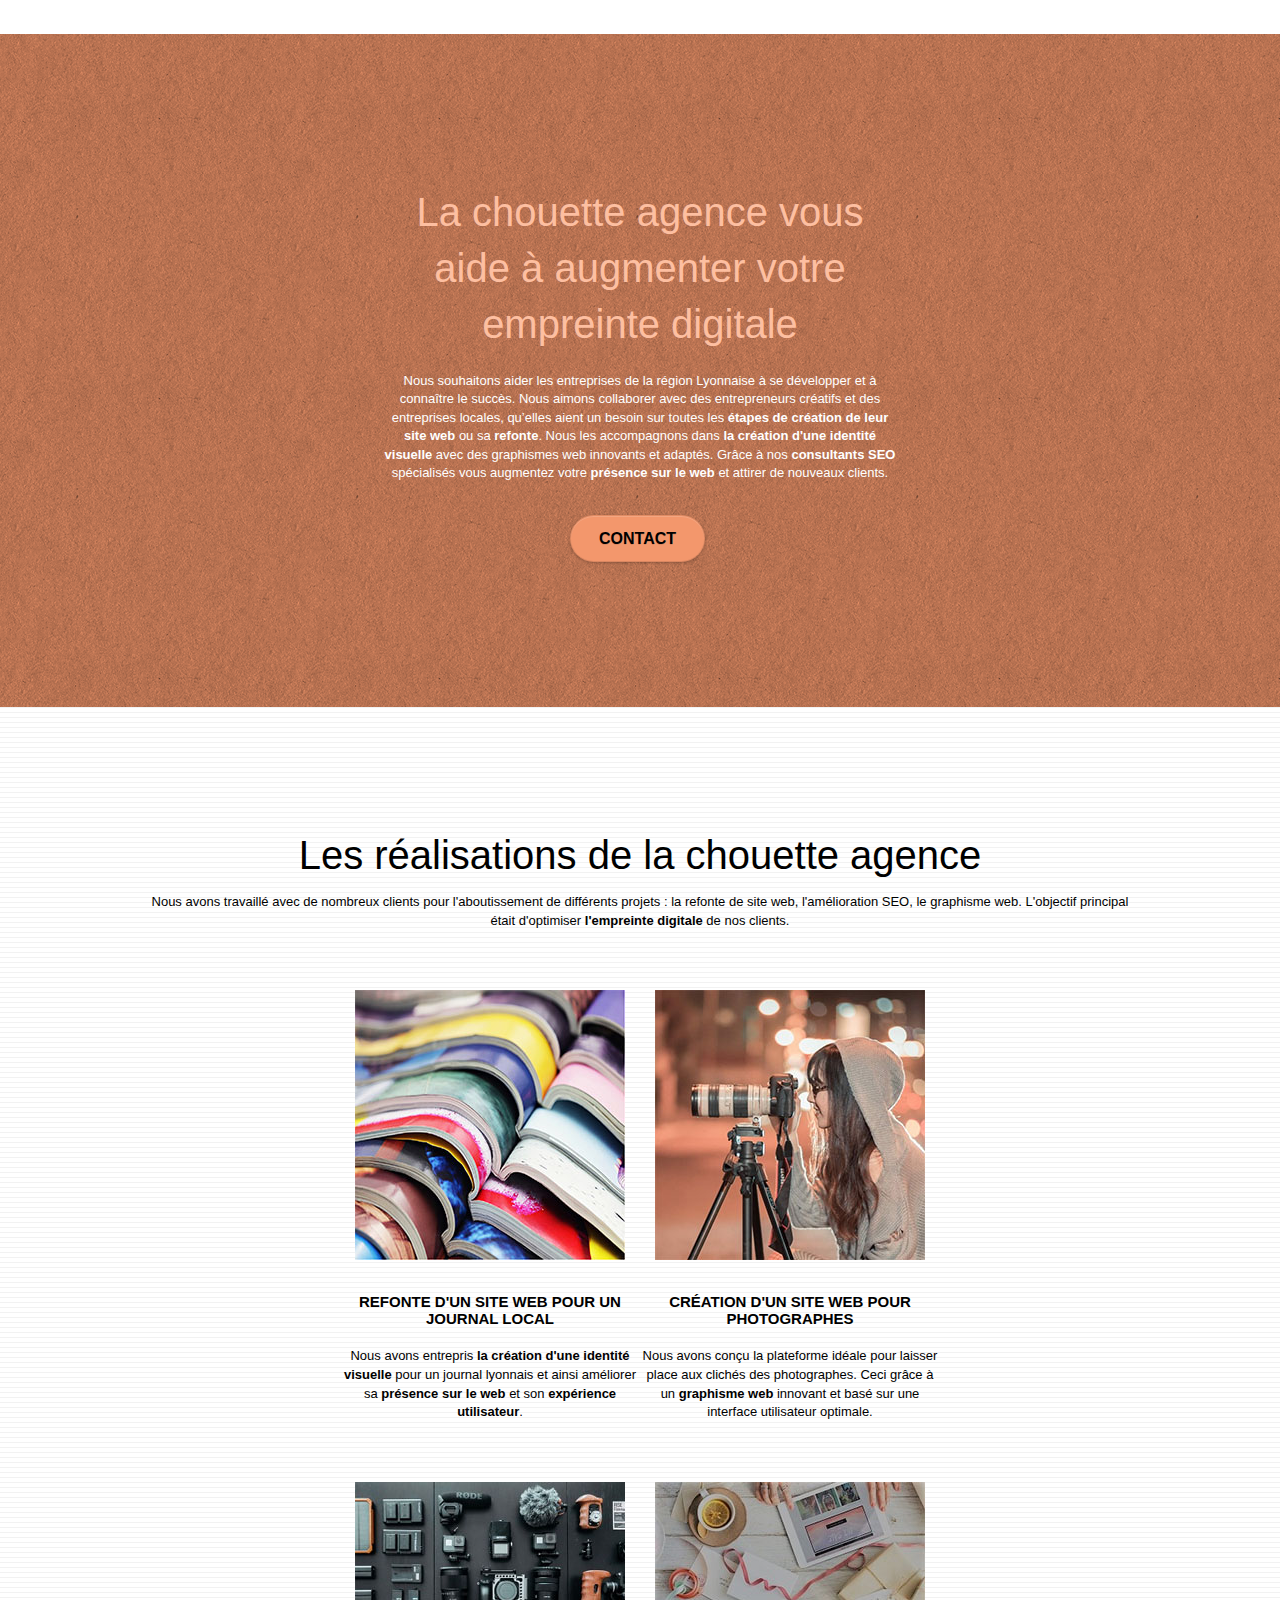
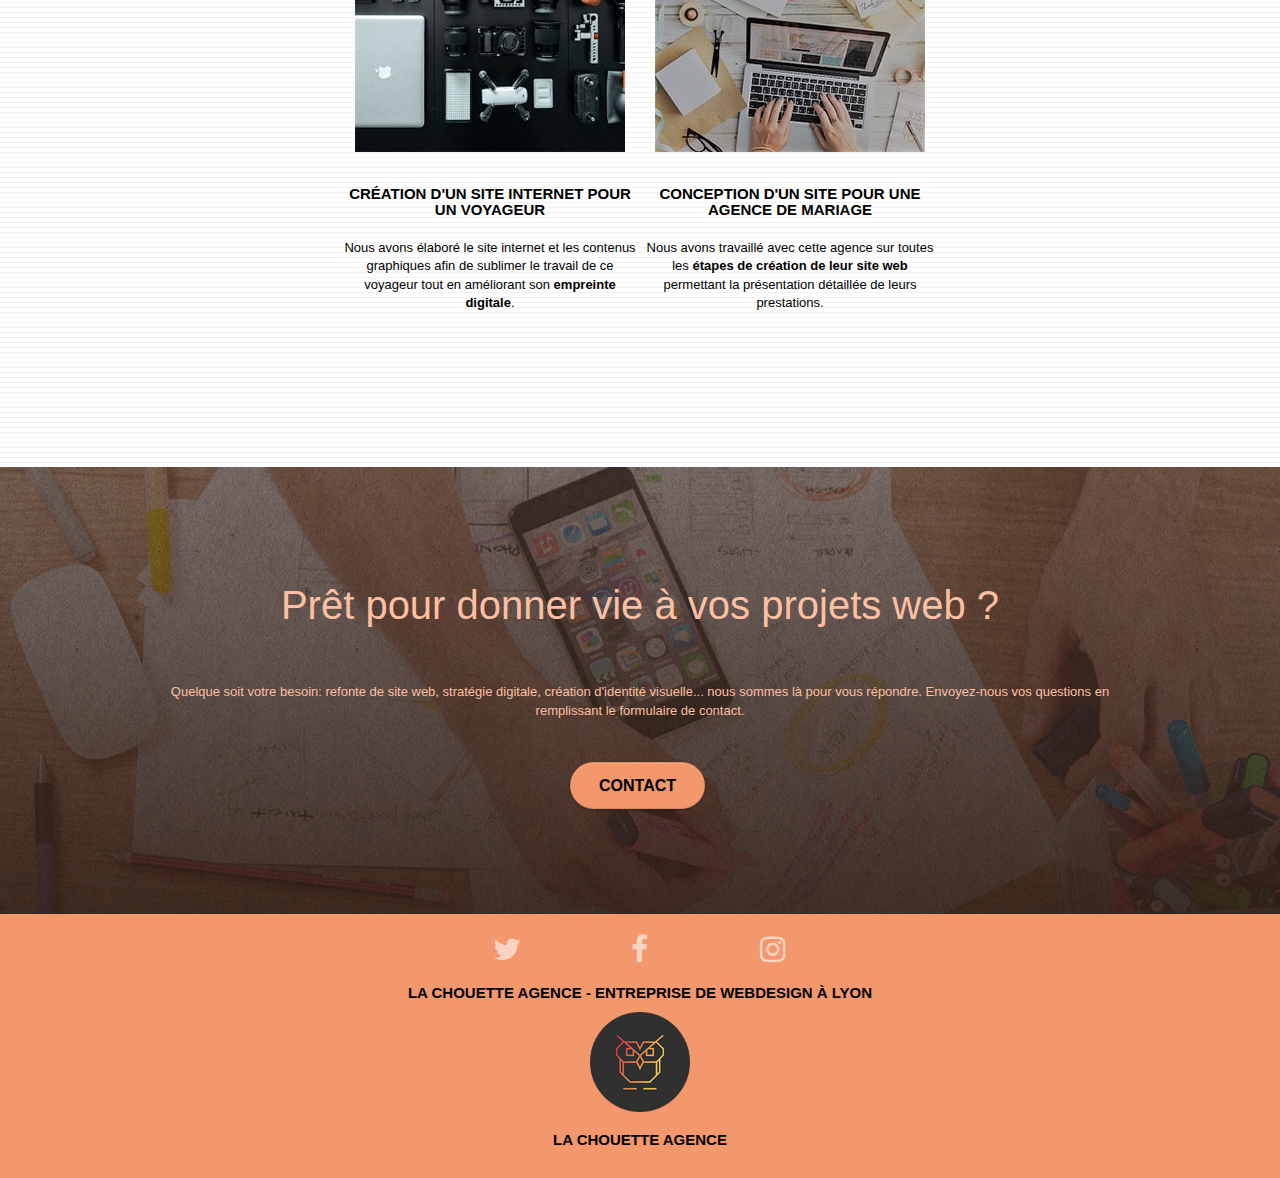
==== commit 4cd53f33: "fix contrast error" ====
--- a/index.html
+++ b/index.html
@@ -8,15 +8,15 @@
     <meta name="viewport" content="width=device-width, initial-scale=1.0, viewport-fit=cover">
     <link rel="shortcut icon" type="image/png" href="favicon.jpg">
     
-	<link rel="stylesheet" type="text/css" href="./css/bootstrap.min.css">
-	<link rel="stylesheet" type="text/css" href="style.min.css">
+	<link rel="stylesheet" type="text/css" href="./css/bootstrap.css">
+	<link rel="stylesheet" type="text/css" href="style.css">
 	<link rel="stylesheet" type="text/css" href="./css/font-awesome.min.css">
 	<link rel="stylesheet" type="text/css" href="./css/et-line.min.css">
 	
     <!--nécessaire au bon fonctionnement de la ligthbox/portfolio et du menu version mobile-->
 
 	<script src="./js/jquery-2.1.0.min.js" defer></script>
-	<script src="./js/bootstrap.min.js" defer></script>
+	<script src="./js/bootstrap.js" defer></script>
 	<script src="./js/blocs.min.js" defer></script>
 	<script src="./js/jquery.touchSwipe.min.js" defer></script>
 
@@ -45,7 +45,7 @@
 		<nav class="navbar row">
 			<div class="navbar-header">
 				<a class="navbar-brand" href="index.html">
-					<img src="img/la-chouette-agence.jpg" alt="La Chouette Agence - Entreprise de Webdesign à Lyon" height="40" />
+					<img src="img/la-chouette-agence.jpg" alt="La Chouette Agence - Entreprise de Webdesign à Lyon"/>
 				</a>
 				<button id="nav-toggle" type="button" class="ui-navbar-toggle navbar-toggle" data-toggle="collapse" data-target=".navbar-1">
 					<span class="sr-only">Toggle navigation</span>
@@ -261,15 +261,9 @@
 				<div class="row row-no-gutters">
 					<div class="row">
 						<div class="col-sm-12 text-center">
-							<h4 class="black">La Chouette Agence - Entreprise de webdesign à Lyon</h4>
+							<h3 class="black">La Chouette Agence - Entreprise de webdesign à Lyon</h3>
 							<img src="img/logo.png" class="center-block image-resize-mode logo" alt="La Chouette Agence - Entreprise de Webdesign à Lyon" />
 							<h3 class="black">La chouette agence</h3>
-							<p class="black">
-								Spécialisée en <strong>création de site web</strong> et <strong>stratégie webmarketing</strong><br>
-								contact@lachouetteagence.com<br>
-								2 place Sathonay 69001 Lyon<br>
-								Ouvert de 9h à 18h, du lundi au vendredi<br>
-							</p>
 						</div>
 					</div>
 				</div>
--- a/style.css
+++ b/style.css
@@ -0,0 +1,1114 @@
+body {
+    margin: 0;
+    padding: 0;
+    background: #FFF;
+    overflow-x: hidden;
+    -webkit-font-smoothing: antialiased;
+    -moz-osx-font-smoothing: grayscale;
+}
+
+/*Style titres paragraphes*/
+.h1 {
+    font-family: "Open Sans";
+    color: #000!important;
+}
+
+h2 {
+    font-size: 40px;
+    line-height: 1.4em;
+}
+
+h3 {
+    font-size: 15px;
+    text-transform: uppercase;
+    font-weight: 700!important;
+    color: #000!important;
+}
+
+h4 {
+    color: #000!important;
+}
+
+p, em {
+    font-size: 13px;
+}
+
+em {
+    font-weight: 700;
+}
+
+blockquote {
+    display: flex;
+    flex-direction: inline;
+}
+
+input:hover, select:hover, textarea:hover {
+    cursor: pointer;
+}
+
+/*Fin*/
+
+.center-block.image-resize-mode.logo {
+    width: 100px;
+}
+
+a,
+button {
+    transition: all .3s ease-in-out;
+    outline: none!important;
+}
+
+a:hover {
+    text-decoration: none;
+    cursor: pointer;
+}
+
+#page-loading-blocs-notifaction {
+    position: fixed;
+    top: 0;
+    bottom: 0;
+    width: 100%;
+    z-index: 100000;
+    background: #FFFFFF url("img/pageload-spinner.gif") no-repeat center center;
+}
+
+.bloc {
+    width: 100%;
+    clear: both;
+    background: 50% 50% no-repeat;
+    padding: 0 50px;
+    -webkit-background-size: cover;
+    -moz-background-size: cover;
+    -o-background-size: cover;
+    background-size: cover;
+    position: relative;
+}
+
+.bloc .container {
+    padding-left: 0;
+    padding-right: 0;
+}
+
+.bloc-lg {
+    padding: 100px 50px;
+}
+
+.bloc-md {
+    padding: 50px;
+}
+
+.bloc-sm {
+    padding: 20px 50px;
+}
+
+.bg-center,
+.bg-l-edge,
+.bg-r-edge,
+.bg-t-edge,
+.bg-b-edge,
+.bg-tl-edge,
+.bg-bl-edge,
+.bg-tr-edge,
+.bg-br-edge,
+.bg-repeat {
+    -webkit-background-size: auto!important;
+    -moz-background-size: auto!important;
+    -o-background-size: auto!important;
+    background-size: auto!important;
+}
+
+.bg-repeat {
+    background: repeat;
+}
+
+.bg-t-edge {
+    background: top no-repeat;
+}
+
+.bloc-bg-texture::before {
+    content: "";
+    background-size: 2px 2px;
+    position: absolute;
+    top: 0;
+    bottom: 0;
+    left: 0;
+    right: 0;
+}
+
+.fa.fa-bars {
+    font-size: 25px;
+    margin-top: -5px;
+    color: #7F7F7F;
+}
+
+.texture-paper::before {
+    background: url("img/texture-paper.png");
+    background-size: 280px 280px;
+}
+
+.dark::before {
+    background-color: rgba(0, 0, 0, .5);
+}
+
+.b-parallax {
+    background-attachment: fixed;
+}
+
+.d-bloc {
+    color: rgba(255, 255, 255, .7);
+}
+
+.d-bloc button:hover {
+    color: rgba(255, 255, 255, .9);
+}
+
+.d-bloc .icon-round,
+.d-bloc .icon-square,
+.d-bloc .icon-rounded,
+.d-bloc .icon-semi-rounded-a,
+.d-bloc .icon-semi-rounded-b {
+    border-color: rgba(255, 255, 255, .9);
+}
+
+.d-bloc .divider-h span {
+    border-color: rgba(255, 255, 255, .2);
+}
+
+.d-bloc .a-btn,
+.d-bloc .navbar a,
+.d-bloc .navbar-brand,
+.d-bloc a .icon-sm,
+.d-bloc a .icon-md,
+.d-bloc a .icon-lg,
+.d-bloc a .icon-xl,
+.d-bloc h1 a,
+.d-bloc h2 a,
+.d-bloc h3 a,
+.d-bloc h4 a,
+.d-bloc h5 a,
+.d-bloc h6 a,
+.d-bloc p a {
+    color: rgba(255, 255, 255, .6);
+}
+
+.d-bloc .a-btn:hover,
+.d-bloc .navbar a:hover,
+.d-bloc .navbar-brand:hover,
+.d-bloc a:hover .icon-sm,
+.d-bloc a:hover .icon-md,
+.d-bloc a:hover .icon-lg,
+.d-bloc a:hover .icon-xl,
+.d-bloc h1 a:hover,
+.d-bloc h2 a:hover,
+.d-bloc h3 a:hover,
+.d-bloc h4 a:hover,
+.d-bloc h5 a:hover,
+.d-bloc h6 a:hover,
+.d-bloc p a:hover {
+    color: rgba(255, 255, 255, 1);
+}
+
+.d-bloc .navbar-toggle .icon-bar {
+    background: rgba(255, 255, 255, 1);
+}
+
+.d-bloc .btn-wire,
+.d-bloc .btn-wire:hover {
+    color: rgba(255, 255, 255, 1);
+    border-color: rgba(255, 255, 255, 1);
+}
+
+.d-bloc .panel {
+    color: rgba(0, 0, 0, .5);
+}
+
+.d-bloc .panel button:hover {
+    color: rgba(0, 0, 0, .7);
+}
+
+.d-bloc .panel icon {
+    border-color: rgba(0, 0, 0, .7);
+}
+
+.d-bloc .panel .divider-h span {
+    border-color: rgba(0, 0, 0, .1);
+}
+
+.d-bloc .panel .a-btn {
+    color: rgba(0, 0, 0, .6);
+}
+
+.d-bloc .panel .a-btn:hover {
+    color: rgba(0, 0, 0, 1);
+}
+
+.d-bloc .panel .btn-wire,
+.d-bloc .panel .btn-wire:hover {
+    color: rgba(0, 0, 0, .7);
+    border-color: rgba(0, 0, 0, .3);
+}
+
+.d-bloc .panel,
+.l-bloc {
+    color: rgba(0, 0, 0, .5);
+}
+
+.d-bloc .panel button:hover,
+.l-bloc button:hover {
+    color: rgba(0, 0, 0, .7);
+}
+
+.l-bloc .icon-round,
+.l-bloc .icon-square,
+.l-bloc .icon-rounded,
+.l-bloc .icon-semi-rounded-a,
+.l-bloc .icon-semi-rounded-b {
+    border-color: rgba(0, 0, 0, .7);
+}
+
+.d-bloc .panel .divider-h span,
+.l-bloc .divider-h span {
+    border-color: rgba(0, 0, 0, .1);
+}
+
+.d-bloc .panel .a-btn,
+.l-bloc .a-btn,
+.l-bloc .navbar a,
+.l-bloc .navbar-brand,
+.l-bloc a .icon-sm,
+.l-bloc a .icon-md,
+.l-bloc a .icon-lg,
+.l-bloc a .icon-xl,
+.l-bloc h1 a,
+.l-bloc h2 a,
+.l-bloc h3 a,
+.l-bloc h4 a,
+.l-bloc h5 a,
+.l-bloc h6 a,
+.l-bloc p a {
+    color: rgba(0, 0, 0, .6);
+}
+
+.d-bloc .panel .a-btn:hover,
+.l-bloc .a-btn:hover,
+.l-bloc .navbar a:hover,
+.l-bloc .navbar-brand:hover,
+.l-bloc a:hover .icon-sm,
+.l-bloc a:hover .icon-md,
+.l-bloc a:hover .icon-lg,
+.l-bloc a:hover .icon-xl,
+.l-bloc h1 a:hover,
+.l-bloc h2 a:hover,
+.l-bloc h3 a:hover,
+.l-bloc h4 a:hover,
+.l-bloc h5 a:hover,
+.l-bloc h6 a:hover,
+.l-bloc p a:hover {
+    color: rgba(0, 0, 0, 1);
+}
+
+.l-bloc .navbar-toggle .icon-bar {
+    color: rgba(0, 0, 0, .6);
+}
+
+.d-bloc .panel .btn-wire,
+.d-bloc .panel .btn-wire:hover,
+.l-bloc .btn-wire,
+.l-bloc .btn-wire:hover {
+    color: rgba(0, 0, 0, .7);
+    border-color: rgba(0, 0, 0, .3);
+}
+
+.voffset {
+    margin-top: 30px;
+}
+
+.voffset-lg {
+    margin-top: 80px;
+}
+
+.row-no-gutters {
+    margin-right: 0;
+    margin-left: 0;
+}
+
+.row.row-no-gutters > [class^="col-"],
+.row.row-no-gutters > [class*=" col-"] {
+    padding-right: 0;
+    padding-left: 0;
+}
+
+.navbar {
+    margin-bottom: 0;
+    z-index: 1;
+}
+
+.navbar-brand {
+    height: 40px;
+    width: 215px;
+    padding: 3px 15px;
+    font-size: 25px;
+    font-weight: normal;
+    font-weight: 600;
+    line-height: 44px;
+}
+
+.navbar-brand img {
+    width: auto;
+    height: 100%;
+    margin: 0 5px 0 0;
+    display: inline;
+}
+
+.navbar-brand img[src$=svg] {
+    min-width: 100px;
+}
+
+.nav-center .navbar-brand img {
+    margin: 0;
+}
+
+.navbar .nav {
+    padding-top: 2px;
+    margin-right: -16px;
+    float: right;
+    z-index: 1;
+}
+
+.nav > li {
+    float: left;
+    margin-top: 4px;
+    font-size: 16px;
+}
+
+.navbar-nav .open .dropdown-menu > li > a {
+    text-align: inherit;
+}
+
+.nav > li a:hover,
+.nav > li a:focus {
+    background: transparent;
+}
+
+
+.navbar-toggle:hover {
+    background: transparent!important;
+}
+
+.navbar-toggle .icon-bar {
+    background-color: rgba(0, 0, 0, .5);
+    width: 26px;
+}
+
+.nav-invert .navbar .nav {
+    float: left;
+}
+
+.nav-invert .navbar-header,
+.nav-invert .navbar-brand {
+    float: right;
+    position: relative;
+    z-index: 2;
+}
+
+@media (min-width: 768px) {
+    .site-navigation {
+        position: absolute;
+        top: 50%;
+        right: 20px;
+        transform: translate(0, -50%);
+        -webkit-transform: translateY(-50%);
+    }
+    .nav > li .dropdown-menu a,
+    .nav > li .dropdown-menu a:hover {
+        color: #484848;
+    }
+    .nav-invert .site-navigation {
+        left: 0;
+        right: 0;
+    }
+    .nav-center {
+        text-align: center;
+    }
+    .nav-center .navbar-header {
+        width: 100%;
+    }
+    .nav-center .navbar-header,
+    .nav-center .navbar-brand,
+    .nav-center .nav > li {
+        float: none;
+        display: inline-block;
+    }
+    .nav-center .site-navigation {
+        position: relative;
+        width: 100%;
+        right: 0;
+        margin-right: 0px;
+        margin-top: 20px;
+    }
+    .nav-center.mini-nav .navbar-toggle {
+        float: none;
+        margin: 10px auto 0;
+    }
+}
+
+.nav > li > .dropdown a {
+    background: none!important;
+    display: block;
+    padding: 14px 15px;
+}
+
+nav .caret {
+    margin: 0 5px;
+}
+
+.dropdown-menu .dropdown-menu {
+    top: -8px;
+    left: 100%;
+}
+
+.dropdown-menu .dropmenu-flow-right {
+    top: 100%;
+    left: 0;
+    margin-left: -1px;
+    border-top-left-radius: 0;
+    border-top-right-radius: 0;
+}
+
+.dropdown-menu .dropdown span {
+    border: 4px solid black;
+    border-top-color: transparent;
+    border-right-color: transparent;
+    border-bottom-color: transparent;
+    margin: 6px -5px 0 0!important;
+    float: right;
+}
+
+.mg-md {
+    margin-top: 10px;
+    margin-bottom: 20px;
+}
+
+.mg-lg {
+    margin-top: 10px;
+    margin-bottom: 40px;
+}
+
+.btn {
+    margin: 0 5px 5px 0;
+}
+
+.btn.pull-right {
+    margin: 0 0 5px 5px;
+}
+
+.btn-d,
+.btn-d:hover,
+.btn-d:focus {
+    color: #FFF;
+    background: rgba(0, 0, 0, .3);
+}
+
+button {
+    outline: none!important;
+}
+
+.btn-rd {
+    border-radius: 40px;
+}
+
+.btn-clean {
+    border: 1px solid rgba(0, 0, 0, .08);
+    border-bottom-color: rgba(0, 0, 0, .1);
+    text-shadow: 0 1px 0 rgba(0, 0, 1, .1);
+    box-shadow: 0 1px 3px rgba(0, 0, 1, .25), inset 0 1px 0 0 rgba(255, 255, 255, .15);
+}
+
+.icon-md {
+    font-size: 30px!important;
+}
+
+.icon-lg {
+    font-size: 60px!important;
+}
+
+.sm-shadow {
+    text-shadow: 0 1px 2px rgba(0, 0, 0, .3);
+}
+
+.panel-sq,
+.panel-sq .panel-heading,
+.panel-sq .panel-footer {
+    border-radius: 0;
+}
+
+.panel-rd {
+    border-radius: 30px;
+}
+
+.panel-rd .panel-heading {
+    border-radius: 29px 29px 0 0;
+}
+
+.panel-rd .panel-footer {
+    border-radius: 0 0 29px 29px;
+}
+
+.form-control {
+    border-color: rgba(0, 0, 0, .5);
+    box-shadow: none;
+    background-color: rgba(0, 0, 0, .05);
+}
+
+select {
+    padding: 10px;
+    border-radius: 4px;
+    border: 1px solid;
+}
+
+.scrollToTop {
+    width: 40px;
+    height: 40px;
+    position: fixed;
+    bottom: 20px;
+    right: 20px;
+    opacity: 0;
+    z-index: 500;
+    transition: all .3s ease-in-out;
+}
+
+.scrollToTop span {
+    margin-top: 6px;
+}
+
+.showScrollTop {
+    font-size: 14px;
+    opacity: 1;
+}
+
+a[data-lightbox] {
+    position: relative;
+    display: block;
+    text-align: center;
+}
+
+ul > li> a.nav-link:hover {
+    background-color: #f3976c;
+    color: white !important;
+    border-radius: 40px;
+}
+
+a[data-lightbox]:hover::before {
+    content: "+";
+    font-family: "HelveticaNeue-Light", "Helvetica Neue Light", "Helvetica Neue", Helvetica, Arial;
+    font-size: 32px;
+    width: 50px;
+    height: auto;
+    margin-left: -25px;
+    border-radius: 50%;
+    background: rgba(0, 0, 0, .6);
+    color: #FFF;
+    font-weight: 100;
+    z-index: 1;
+    position: absolute;
+    top: 50%;
+    transform: translateY(-50%);
+    -webkit-transform: translateY(-50%);
+}
+
+a[data-lightbox]:hover img {
+    opacity: 0.6;
+    -webkit-animation-fill-mode: none;
+    animation-fill-mode: none;
+}
+
+#lightbox-modal {
+    display: flex;
+    align-items: center;
+}
+
+#lightbox-modal .modal-dialog {
+    width: 90%;
+    max-width: 900px;
+    margin: 0 auto 0;
+}
+
+#lightbox-modal .modal-dialog img {
+    max-height: 90vh;
+    margin: 0 auto;
+}
+
+.lightbox-caption {
+    padding: 20px;
+    color: #FFF;
+    background: rgba(0, 0, 0, .5);
+    position: absolute;
+    left: 15px;
+    right: 15px;
+    bottom: 5px;
+}
+
+.close-lightbox {
+    color: #FFF;
+    font-size: 30px;
+    position: absolute;
+    top: 20px;
+    right: 20px;
+    z-index: 20;
+    background: rgba(0, 0, 0, .5);
+    border: none;
+    line-height: 30px;
+    padding: 0 9px 5px;
+    opacity: 0.3;
+}
+
+.close-lightbox:hover,
+.next-lightbox:hover,
+.prev-lightbox:hover {
+    opacity: 1.0;
+    color: #FFF;
+}
+
+.next-lightbox,
+.prev-lightbox {
+    font-size: 20px;
+    color: rgba(255, 255, 255, .9);
+    background: rgba(0, 0, 0, .5);
+    transition: all .2s ease-in-out;
+    position: absolute;
+    top: 45%;
+    z-index: 1;
+    opacity: 0.4;
+}
+
+.next-lightbox {
+    padding: 6px 8px 1px 13px;
+    right: 25px;
+}
+
+.prev-lightbox {
+    padding: 6px 13px 1px 10px;
+    left: 25px;
+}
+
+.snapshot-lb .modal-body {
+    padding-bottom: 45px;
+}
+
+.snapshot-lb .lightbox-caption {
+    padding: 0;
+    color: rgba(0, 0, 0, .5);
+    background: none;
+}
+
+h1,
+h2,
+h3,
+h4,
+h5,
+h6,
+p,
+label,
+.btn,
+a {
+    font-family: "helvetica";
+    font-weight: 400;
+    color: #000!important;
+    background-color: gr;
+}
+
+label {
+    font-size: 18px;
+    margin-bottom: 10px;
+    font-weight: 700;
+}
+
+.container {
+    max-width: 1000px;
+}
+
+.col-xs-12 {
+    padding-left: 0px;
+    padding-right: 0px;
+    align-items: center;
+    display: flex;
+    flex-direction: column;
+}
+
+.lightbox-caption {
+    text-align: center;
+}
+
+.whithout-space {
+    padding-left: 0px !important;
+    padding-right: 0px !important;
+}
+
+.hero-bloc-text {
+    font-size: 38px;
+}
+
+.hero-bloc-text-sub {
+    font-size: 36px;
+}
+
+.statement-bloc-text {
+    line-height: 26px;
+    font-style: italic;
+    font-size: 20px;
+    text-align: center;
+    font-weight: lighter;
+    max-width: 520px;
+    margin: auto auto auto auto;
+}
+
+
+
+.tight-width-whitespace {
+    max-width: 600px;
+    margin: auto auto auto auto;
+}
+
+
+
+.icons {
+    margin-bottom: 14px;
+    margin-top: 24px;
+}
+
+.social {
+    max-width: 400px;
+    margin: auto auto auto auto;
+}
+
+.cta-hero {
+    margin-top: 22px;
+    color: #FFFFFF!important;
+    text-transform: uppercase;
+    padding: 12px 28px 12px 28px;
+    font-size: 16px;
+    font-weight: 700;
+}
+
+.med-width-whitespace {
+    max-width: 800px;
+    margin: auto auto auto auto;
+    box-shadow: 0px 0px 0px #000000;
+}
+
+
+
+
+
+.white {
+    color: #FFFFFF!important;
+}
+.black {
+    color: #000!important;
+}
+.portfolio-thumb {
+    margin-bottom: 24px;
+    height: 270px;
+    width: 270px;
+}
+
+.portfolio-row {
+    margin-bottom: 44px;
+    margin-top: 50px;
+}
+
+.avatar {
+    box-shadow: 0px 4px 9px rgba(0, 0, 0, 0.3);
+}
+
+.black-background {
+    padding: 40px 40px 40px 40px;
+}
+
+.bold-link {
+    font-weight: 900;
+    text-decoration: underline!important;
+}
+
+.bgc-white {
+    background-color: #FFFFFF;
+}
+
+.bgc-dark-slate-blue {
+    background-color: #364577;
+}
+
+.bgc-atomic-tangerine {
+    background-color: #F3976C;
+}
+
+.tc-white {
+    color: #fdbfa1!important;
+}
+
+.btn-atomic-tangerine {
+    background: #F3976C;
+    color: #000!important;
+}
+
+.btn-atomic-tangerine:hover {
+    background: #c27956!important;
+    color: #FFFFFF!important;
+}
+
+.ltc-white {
+    color: #FFFFFF!important;
+}
+
+.ltc-white:hover {
+    color: #cccccc!important;
+}
+
+.ltc-atomic-tangerine {
+    color: #F3976C!important;
+}
+
+.ltc-atomic-tangerine:hover {
+    color: #c27956!important;
+}
+
+.icon-dark-slate-blue {
+    color: #364577!important;
+    border-color: #364577!important;
+}
+
+.bg-dots-bg {
+    background-image: url("img/dots-bg.png");
+}
+
+.bg-lines-h2-bg {
+    background-image: url("img/lines-h2-bg.jpg");
+}
+
+.bg-banniere {
+    background-image: 
+    linear-gradient(rgba(194, 121, 86, 0.2), rgb(70, 43, 30, 0.8)),
+    url("img/imageDePresentation.jpg");
+}
+
+.bg-presentation {
+    background-image: 
+    linear-gradient(rgba(194, 121, 86, 0.2), rgb(70, 43, 30, 0.9)),
+    url("img/aideAuDeveloppement.jpg");
+}
+
+@media (max-width: 1024px) {
+    .bloc {
+        padding-left: 20px;
+        padding-right: 20px;
+    }
+    .bloc.full-width-bloc,
+    .bloc-tile-2.full-width-bloc .container,
+    .bloc-tile-3.full-width-bloc .container,
+    .bloc-tile-4.full-width-bloc .container {
+        padding-left: 0;
+        padding-right: 0;
+    }
+}
+
+@media (max-width: 992px) and (min-width: 768px) {
+    .navbar .nav {
+        max-width: 80%
+    }
+    .nav-center.navbar .nav {
+        max-width: 100%
+    }
+}
+
+@media only screen and (min-device-width: 768px) and (max-device-width: 1024px) and (orientation: landscape) {
+    .b-parallax {
+        background-attachment: scroll;
+    }
+}
+
+@media only screen and (min-device-width: 1024px) and (max-device-width: 1366px) and (-webkit-min-device-pixel-ratio: 1.5) {
+    .b-parallax {
+        background-attachment: scroll;
+    }
+}
+
+@media (max-width: 991px) {
+    .container {
+        width: 100%;
+    }
+    .b-parallax {
+        background-attachment: scroll;
+    }
+    .page-container,
+    #hero-bloc {
+        overflow-x: hidden;
+        position: relative;
+    }
+    .bloc {
+        padding-left: constant(safe-area-inset-left);
+        padding-right: constant(safe-area-inset-right);
+    }
+    .bloc-group,
+    .bloc-group .bloc {
+        display: block;
+        width: 100%;
+    }
+    .bloc-fill-screen .fill-bloc-top-edge,
+    .bloc-fill-screen .fill-bloc-bottom-edge {
+        padding: 0 20px;
+        padding-left: constant(safe-area-inset-left);
+        padding-right: constant(safe-area-inset-right);
+    }
+}
+
+@media (max-width: 767px) {
+    .page-container {
+        overflow-x: hidden;
+        position: relative;
+    }
+    h1,
+    h2,
+    h3,
+    h4,
+    h5,
+    h6,
+    p,
+    #disqus_thread {
+        padding-left: 10px!important;
+        padding-right: 10px!important;
+    }
+    .b-parallax {
+        background-attachment: scroll;
+    }
+    .navbar .nav {
+        padding-top: 0;
+        border-top: 1px solid rgba(0, 0, 0, .2);
+        float: none!important;
+    }
+    .navbar.row {
+        margin-left: 0;
+        margin-right: 0;
+    }
+    .site-navigation {
+        position: inherit;
+        transform: none;
+        -webkit-transform: none;
+        -ms-transform: none;
+    }
+    .nav > li {
+        margin-top: 0;
+        border-bottom: 1px solid rgba(0, 0, 0, .1);
+        background: rgba(0, 0, 0, .05);
+        text-align: left;
+        padding-left: 15px;
+        width: 100%;
+    }
+    .nav > li:hover {
+        background: rgba(0, 0, 0, .08);
+    }
+    .dropdown .dropdown a .caret {
+        float: none;
+        margin: 5px 0 0 10px!important;
+        border: 4px solid black;
+        border-bottom-color: transparent;
+        border-right-color: transparent;
+        border-left-color: transparent;
+    }
+    #hero-bloc .navbar .nav {
+        background: rgba(0, 0, 0, .8);
+    }
+    #hero-bloc .navbar .nav a {
+        color: rgba(255, 255, 255, .6);
+    }
+    .hero {
+        padding: 50px 0;
+    }
+    .hero-nav {
+        left: -1px;
+        right: -1px;
+    }
+    .navbar-collapse {
+        padding: 0;
+        overflow-x: hidden;
+        -webkit-box-shadow: none;
+        box-shadow: none;
+    }
+    .navbar-brand img {
+        max-height: 40px;
+        width: auto;
+    }
+    .nav-invert .navbar-header {
+        float: none;
+        width: 100%;
+    }
+    .nav-invert .navbar-toggle {
+        float: left;
+        margin-left: 10px;
+    }
+    .bloc {
+        padding-left: 0;
+        padding-right: 0;
+    }
+    .bloc-xxl,
+    .bloc-xl,
+    .bloc-lg {
+        padding: 40px 0;
+    }
+    .bloc-sm,
+    .bloc-md {
+        padding-left: 0;
+        padding-right: 0;
+    }
+    .bloc-tile-2 .container,
+    .bloc-tile-3 .container,
+    .bloc-tile-4 .container,
+    .bloc-fill-screen .fill-bloc-top-edge,
+    .bloc-fill-screen .fill-bloc-bottom-edge {
+        padding-left: 0;
+        padding-right: 0;
+    }
+    .a-block {
+        padding: 0 10px;
+    }
+    .btn-dwn {
+        display: none;
+    }
+    .voffset {
+        margin-top: 5px;
+    }
+    .voffset-md {
+        margin-top: 20px;
+    }
+    .voffset-lg {
+        margin-top: 30px;
+    }
+    form {
+        padding: 5px;
+    }
+    .close-lightbox {
+        display: inline-block;
+    }
+    .blocsapp-device-iphone5 {
+        background-size: 216px 425px;
+        padding-top: 60px;
+        width: 216px;
+        height: 425px;
+    }
+    .blocsapp-device-iphone5 img {
+        width: 180px;
+        height: 320px;
+    }
+}
+
+@media (max-width: 400px) {
+    .bloc {
+        padding-left: 0;
+        padding-right: 0;
+    }
+}
+
+@media (max-width: 767px) {
+    .bloc-mob-center-text {
+        text-align: center;
+    }
+}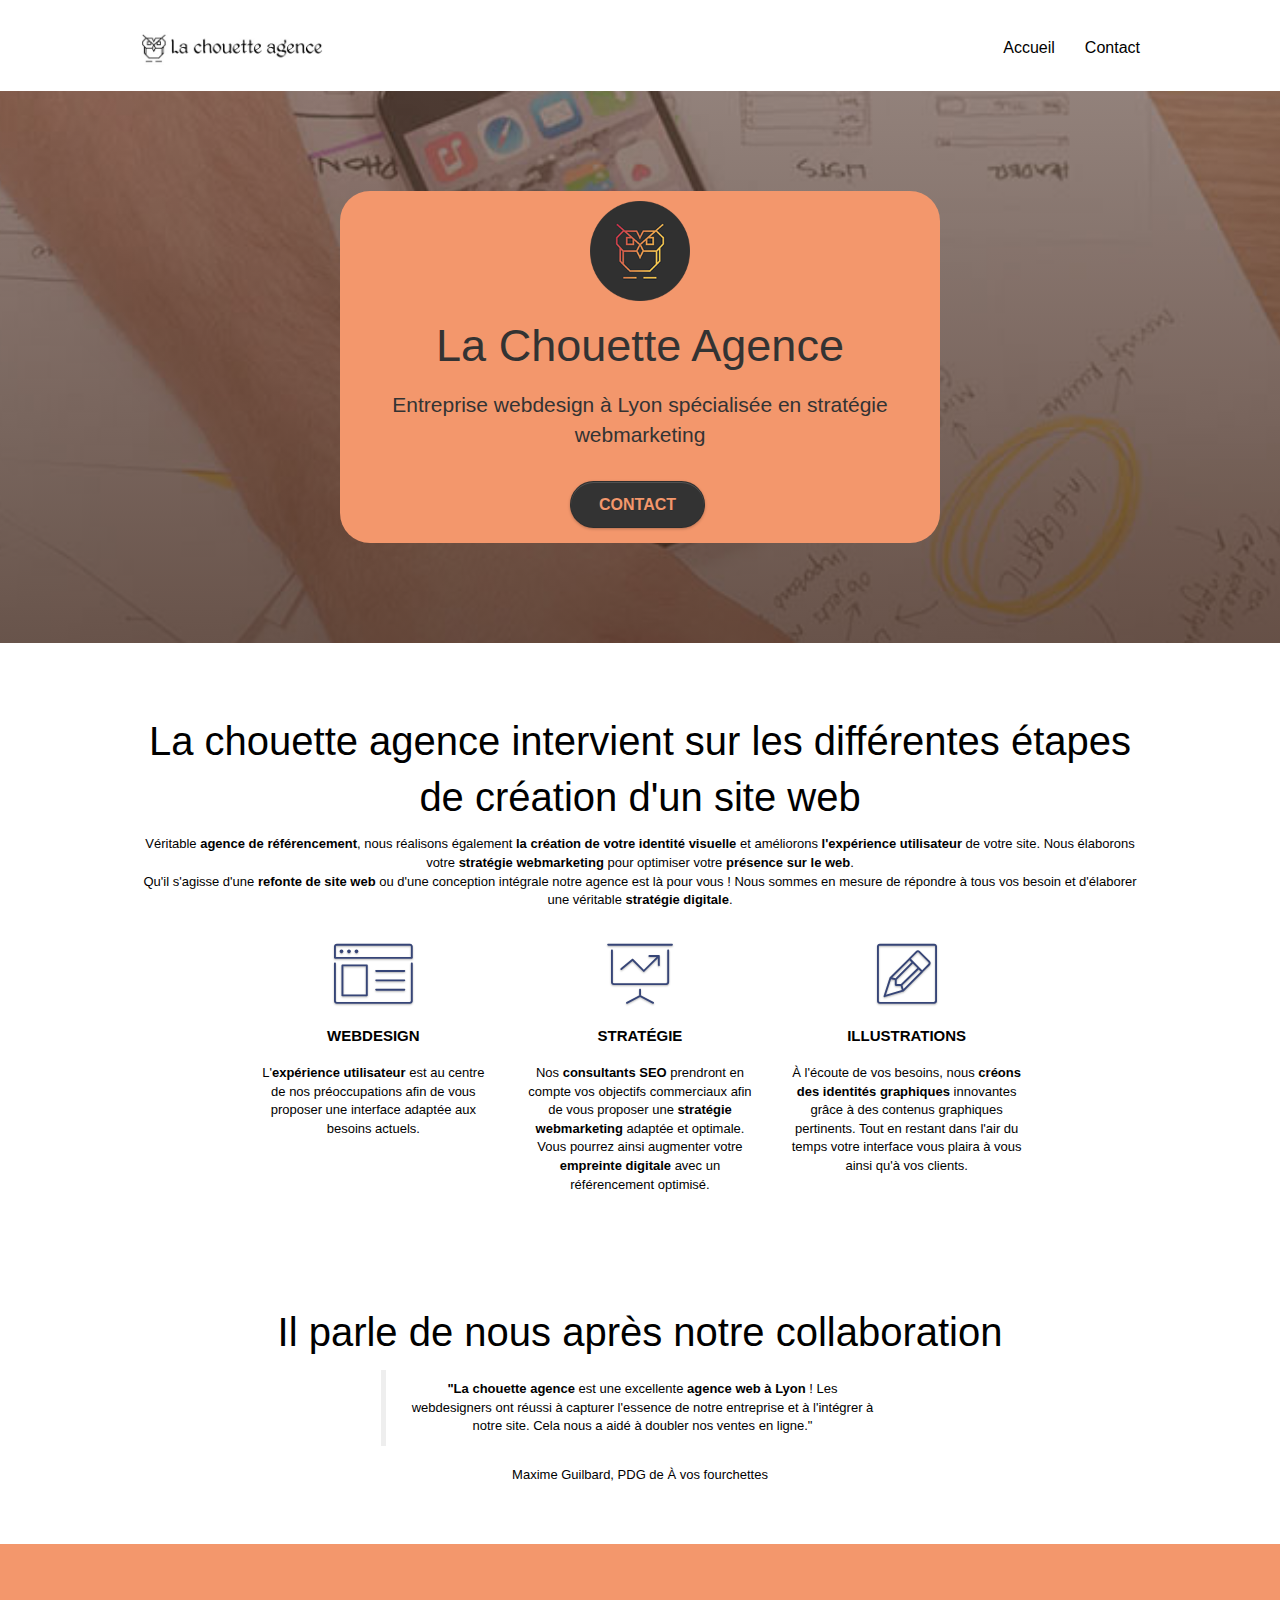
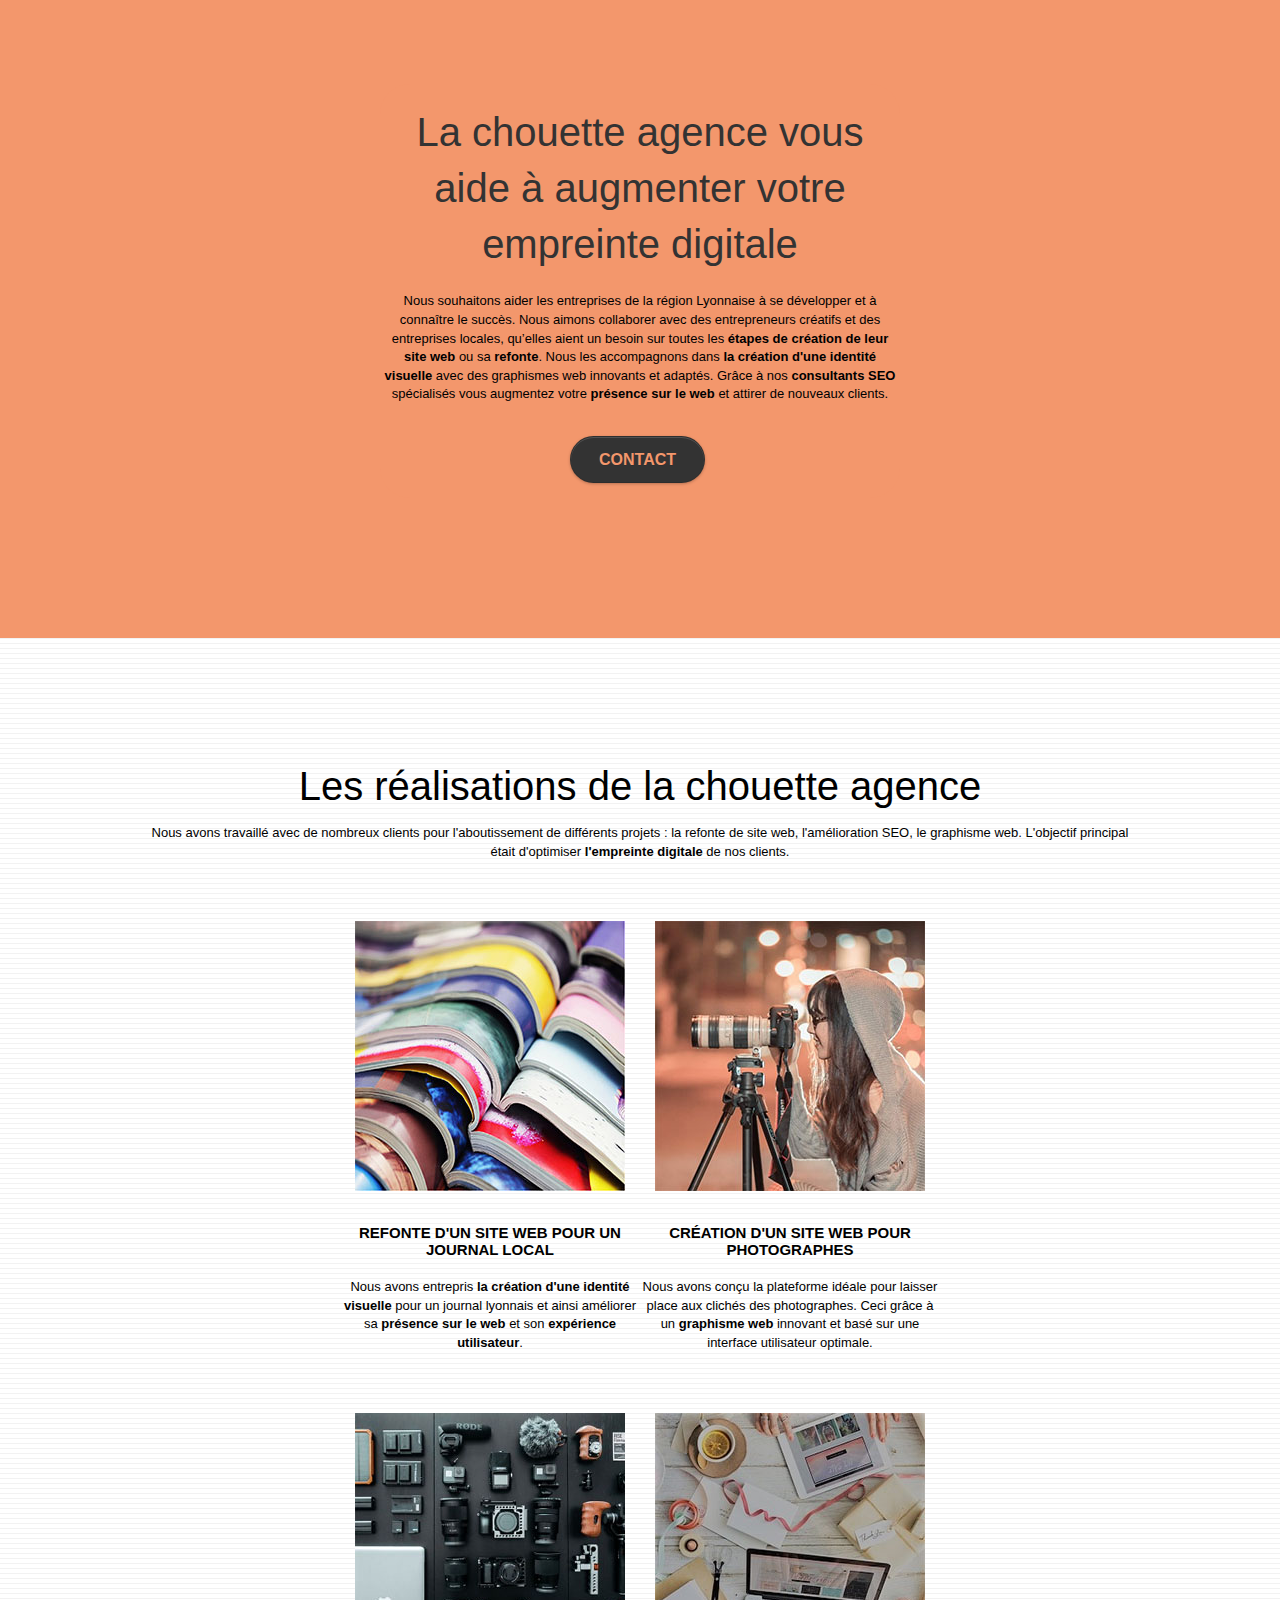
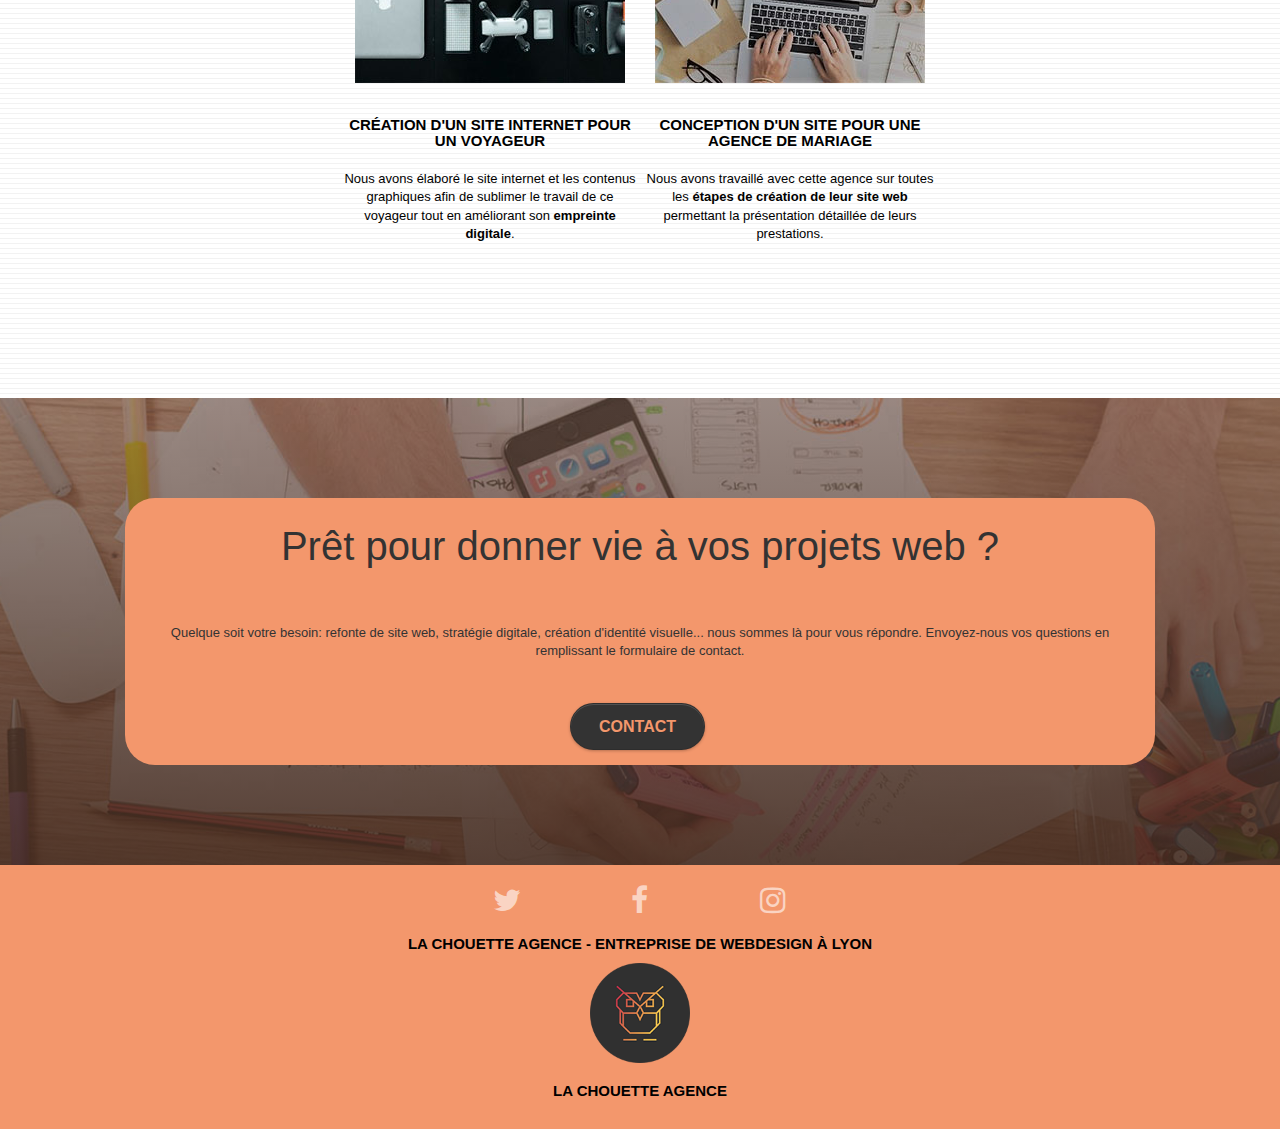
==== commit 5747e195: "Change color text" ====
--- a/index.html
+++ b/index.html
@@ -8,15 +8,15 @@
     <meta name="viewport" content="width=device-width, initial-scale=1.0, viewport-fit=cover">
     <link rel="shortcut icon" type="image/png" href="favicon.jpg">
     
-	<link rel="stylesheet" type="text/css" href="./css/bootstrap.css">
-	<link rel="stylesheet" type="text/css" href="style.css">
+	<link rel="stylesheet" type="text/css" href="./css/bootstrap.min.css">
+	<link rel="stylesheet" type="text/css" href="style.min.css">
 	<link rel="stylesheet" type="text/css" href="./css/font-awesome.min.css">
 	<link rel="stylesheet" type="text/css" href="./css/et-line.min.css">
 	
     <!--nécessaire au bon fonctionnement de la ligthbox/portfolio et du menu version mobile-->
 
 	<script src="./js/jquery-2.1.0.min.js" defer></script>
-	<script src="./js/bootstrap.js" defer></script>
+	<script src="./js/bootstrap.min.js" defer></script>
 	<script src="./js/blocs.min.js" defer></script>
 	<script src="./js/jquery.touchSwipe.min.js" defer></script>
 
@@ -71,10 +71,10 @@
 <div class="bloc bgc-dark-slate-blue bg-banniere d-bloc bloc-bg-texture texture-paper b-parallax" id="bloc-1-hero">
 	<div class="container bloc-lg">
 		<div class="row tight-width-whitespace">
-			<div class="col-sm-12">
+			<div class="col-sm-12 tangerine-background">
 				<img src="img/logo.png" class="center-block image-resize-mode logo" alt="Logo de l'agence web de Lyon : La chouette agence" />
-				<h1 class="text-center tc-white ">La chouette agence</h1>
-				<h2 class="text-center tc-white ">Entreprise webdesign à Lyon spécialisée en stratégie webmarketing</h2>
+				<h1 class="text-center tc-black">La Chouette Agence</h1>
+				<h2 class="text-center tc-black tc-size">Entreprise webdesign à Lyon spécialisée en stratégie webmarketing</h2>
 				<div class="text-center">
 					<a href="contact.html" class="btn btn-lg btn-clean btn-rd cta-hero btn-atomic-tangerine">Contact</a>
 				</div>
@@ -134,10 +134,10 @@
 			<h2>Il parle de nous après notre collaboration</h2>
 			<figure class="text-center">
 				<blockquote class="blockquote">
-				  <p><strong>"La chouette agence</strong> est une excellente <strong>agence web à Lyon</strong> ! Les webdesigners ont réussi à capturer l'essence de notre entreprise et à l'intégrer à notre site. Cela nous a aidé à doubler nos ventes en ligne."</p>
+				  <p id="citation_text"><strong>"La chouette agence</strong> est une excellente <strong>agence web à Lyon</strong> ! Les webdesigners ont réussi à capturer l'essence de notre entreprise et à l'intégrer à notre site. Cela nous a aidé à doubler nos ventes en ligne."</p>
 				</blockquote>
 				<figcaption class="blockquote-footer">
-					<p>Maxime Guilbard, PDG de À vos fourchettes</p>
+					<p id="citation_autor">Maxime Guilbard, PDG de À vos fourchettes</p>
 				</figcaption>
 			</figure>
 		</div>
@@ -149,11 +149,11 @@
 <div class="bloc tc-white bgc-atomic-tangerine bg-presentation d-bloc bloc-bg-texture texture-paper b-parallax" id="bloc-3-what-i-do">
 	<div class="container bloc-lg">
 		<div class="row tight-width-whitespace black-background">
-			<div class="col-xs-12 col-sm-12">
-				<h2 class="mg-md text-center tc-white whithout-space">
+			<div class="col-xs-12 col-sm-12 tangerine-background">
+				<h2 class="mg-md text-center tc-black whithout-space">
 					La chouette agence vous aide à augmenter votre empreinte digitale<br>
 				</h2>
-				<p class="text-center white">
+				<p class="text-center black">
 					Nous souhaitons aider les entreprises de la région Lyonnaise à se développer et à connaître le succès. 
 					Nous aimons collaborer avec des entrepreneurs créatifs et des entreprises locales, qu’elles aient un besoin sur toutes les <strong>étapes de création de leur site web</strong> ou sa <strong>refonte</strong>. 
 					Nous les accompagnons dans <strong>la création d'une identité visuelle</strong> avec des graphismes web innovants et adaptés. 
@@ -233,9 +233,9 @@
 <div class="bloc bgc-dark-slate-blue bg-banniere d-bloc bloc-bg-texture texture-paper" id="bloc-5-cta">
 	<div class="container bloc-lg">
 		<div class="row">
-			<div class="col-sm-12 text-center">
-				<h2 class="mg-md text-center tc-white">Prêt pour donner vie à vos projets web ?</h2><br>
-				<p class="mg-md text-center tc-white">Quelque soit votre besoin: refonte de site web, stratégie digitale, création d'identité visuelle... nous sommes là pour vous répondre. Envoyez-nous vos questions en remplissant le formulaire de contact.</p>
+			<div class="col-sm-12 text-center tangerine-background">
+				<h2 class="mg-md text-center tc-black">Prêt pour donner vie à vos projets web ?</h2><br>
+				<p class="mg-md text-center tc-black">Quelque soit votre besoin: refonte de site web, stratégie digitale, création d'identité visuelle... nous sommes là pour vous répondre. Envoyez-nous vos questions en remplissant le formulaire de contact.</p>
 				<a href="contact.html" class="btn btn-atomic-tangerine btn-clean btn-rd btn-lg cta-hero">Contact</a>
 			</div>
 		</div>
--- a/style.min.css
+++ b/style.min.css
@@ -0,0 +1 @@
+body{margin:0;padding:0;background:#fff;overflow-x:hidden;-webkit-font-smoothing:antialiased;-moz-osx-font-smoothing:grayscale}.h1{font-family:"Open Sans";color:#000!important}h2{font-size:40px;line-height:1.4em}h3{font-size:15px;text-transform:uppercase;font-weight:700!important;color:#000!important}h4{color:#000!important}em,p{font-size:13px}em{font-weight:700}input:hover,select:hover,textarea:hover{cursor:pointer}.center-block.image-resize-mode.logo{width:100px}a,button{transition:all .3s ease-in-out;outline:0!important}a:hover{text-decoration:none;cursor:pointer}#page-loading-blocs-notifaction{position:fixed;top:0;bottom:0;width:100%;z-index:100000;background:#fff url(img/pageload-spinner.gif) no-repeat center center}.bloc{width:100%;clear:both;background:50% 50% no-repeat;padding:0 50px;-webkit-background-size:cover;-moz-background-size:cover;-o-background-size:cover;background-size:cover;position:relative}.bloc .container{padding-left:0;padding-right:0}.bloc-lg{padding:100px 50px}.bloc-md{padding:50px}.bloc-sm{padding:20px 50px}.bg-b-edge,.bg-bl-edge,.bg-br-edge,.bg-center,.bg-l-edge,.bg-r-edge,.bg-repeat,.bg-t-edge,.bg-tl-edge,.bg-tr-edge{-webkit-background-size:auto!important;-moz-background-size:auto!important;-o-background-size:auto!important;background-size:auto!important}.bg-repeat{background:repeat}.bg-t-edge{background:top no-repeat}.bloc-bg-texture::before{content:"";background-size:2px 2px;position:absolute;top:0;bottom:0;left:0;right:0}.fa.fa-bars{font-size:25px;margin-top:-5px;color:#7f7f7f}.dark::before{background-color:rgba(0,0,0,.5)}.b-parallax{background-attachment:fixed}.d-bloc{color:rgba(255,255,255,.7)}.d-bloc button:hover{color:rgba(255,255,255,.9)}.d-bloc .icon-round,.d-bloc .icon-rounded,.d-bloc .icon-semi-rounded-a,.d-bloc .icon-semi-rounded-b,.d-bloc .icon-square{border-color:rgba(255,255,255,.9)}.d-bloc .divider-h span{border-color:rgba(255,255,255,.2)}.d-bloc .a-btn,.d-bloc .navbar a,.d-bloc .navbar-brand,.d-bloc a .icon-lg,.d-bloc a .icon-md,.d-bloc a .icon-sm,.d-bloc a .icon-xl,.d-bloc h1 a,.d-bloc h2 a,.d-bloc h3 a,.d-bloc h4 a,.d-bloc h5 a,.d-bloc h6 a,.d-bloc p a{color:rgba(255,255,255,.6)}.d-bloc .a-btn:hover,.d-bloc .navbar a:hover,.d-bloc .navbar-brand:hover,.d-bloc a:hover .icon-lg,.d-bloc a:hover .icon-md,.d-bloc a:hover .icon-sm,.d-bloc a:hover .icon-xl,.d-bloc h1 a:hover,.d-bloc h2 a:hover,.d-bloc h3 a:hover,.d-bloc h4 a:hover,.d-bloc h5 a:hover,.d-bloc h6 a:hover,.d-bloc p a:hover{color:rgba(255,255,255,1)}.d-bloc .navbar-toggle .icon-bar{background:rgba(255,255,255,1)}.d-bloc .btn-wire,.d-bloc .btn-wire:hover{color:rgba(255,255,255,1);border-color:rgba(255,255,255,1)}.d-bloc .panel{color:rgba(0,0,0,.5)}.d-bloc .panel button:hover{color:rgba(0,0,0,.7)}.d-bloc .panel icon{border-color:rgba(0,0,0,.7)}.d-bloc .panel .divider-h span{border-color:rgba(0,0,0,.1)}.d-bloc .panel .a-btn{color:rgba(0,0,0,.6)}.d-bloc .panel .a-btn:hover{color:rgba(0,0,0,1)}.d-bloc .panel .btn-wire,.d-bloc .panel .btn-wire:hover{color:rgba(0,0,0,.7);border-color:rgba(0,0,0,.3)}.d-bloc .panel,.l-bloc{color:rgba(0,0,0,.5)}.d-bloc .panel button:hover,.l-bloc button:hover{color:rgba(0,0,0,.7)}.l-bloc .icon-round,.l-bloc .icon-rounded,.l-bloc .icon-semi-rounded-a,.l-bloc .icon-semi-rounded-b,.l-bloc .icon-square{border-color:rgba(0,0,0,.7)}.d-bloc .panel .divider-h span,.l-bloc .divider-h span{border-color:rgba(0,0,0,.1)}.d-bloc .panel .a-btn,.l-bloc .a-btn,.l-bloc .navbar a,.l-bloc .navbar-brand,.l-bloc a .icon-lg,.l-bloc a .icon-md,.l-bloc a .icon-sm,.l-bloc a .icon-xl,.l-bloc h1 a,.l-bloc h2 a,.l-bloc h3 a,.l-bloc h4 a,.l-bloc h5 a,.l-bloc h6 a,.l-bloc p a{color:rgba(0,0,0,.6)}.d-bloc .panel .a-btn:hover,.l-bloc .a-btn:hover,.l-bloc .navbar a:hover,.l-bloc .navbar-brand:hover,.l-bloc a:hover .icon-lg,.l-bloc a:hover .icon-md,.l-bloc a:hover .icon-sm,.l-bloc a:hover .icon-xl,.l-bloc h1 a:hover,.l-bloc h2 a:hover,.l-bloc h3 a:hover,.l-bloc h4 a:hover,.l-bloc h5 a:hover,.l-bloc h6 a:hover,.l-bloc p a:hover{color:rgba(0,0,0,1)}.l-bloc .navbar-toggle .icon-bar{color:rgba(0,0,0,.6)}.d-bloc .panel .btn-wire,.d-bloc .panel .btn-wire:hover,.l-bloc .btn-wire,.l-bloc .btn-wire:hover{color:rgba(0,0,0,.7);border-color:rgba(0,0,0,.3)}.voffset{margin-top:30px}.voffset-lg{margin-top:80px}.row-no-gutters{margin-right:0;margin-left:0}.row.row-no-gutters>[class*=" col-"],.row.row-no-gutters>[class^=col-]{padding-right:0;padding-left:0}.navbar{margin-bottom:0;z-index:1}.navbar-brand{height:40px;width:215px;padding:3px 15px;font-size:25px;font-weight:400;font-weight:600;line-height:44px}.navbar-brand img{width:auto;height:100%;margin:0 5px 0 0;display:inline}.navbar-brand img[src$=svg]{min-width:100px}.nav-center .navbar-brand img{margin:0}.navbar .nav{padding-top:2px;margin-right:-16px;float:right;z-index:1}.nav>li{float:left;margin-top:4px;font-size:16px}.navbar-nav .open .dropdown-menu>li>a{text-align:inherit}.nav>li a:focus,.nav>li a:hover{background:0 0}.navbar-toggle:hover{background:0 0!important}.navbar-toggle .icon-bar{background-color:rgba(0,0,0,.5);width:26px}.nav-invert .navbar .nav{float:left}.nav-invert .navbar-brand,.nav-invert .navbar-header{float:right;position:relative;z-index:2}@media (min-width:768px){.site-navigation{position:absolute;top:50%;right:20px;transform:translate(0,-50%);-webkit-transform:translateY(-50%)}.nav>li .dropdown-menu a,.nav>li .dropdown-menu a:hover{color:#484848}.nav-invert .site-navigation{left:0;right:0}.nav-center{text-align:center}.nav-center .navbar-header{width:100%}.nav-center .nav>li,.nav-center .navbar-brand,.nav-center .navbar-header{float:none;display:inline-block}.nav-center .site-navigation{position:relative;width:100%;right:0;margin-right:0;margin-top:20px}.nav-center.mini-nav .navbar-toggle{float:none;margin:10px auto 0}}.nav>li>.dropdown a{background:0 0!important;display:block;padding:14px 15px}nav .caret{margin:0 5px}.dropdown-menu .dropdown-menu{top:-8px;left:100%}.dropdown-menu .dropmenu-flow-right{top:100%;left:0;margin-left:-1px;border-top-left-radius:0;border-top-right-radius:0}.dropdown-menu .dropdown span{border:4px solid #000;border-top-color:transparent;border-right-color:transparent;border-bottom-color:transparent;margin:6px -5px 0 0!important;float:right}.mg-md{margin-top:10px;margin-bottom:20px}.mg-lg{margin-top:10px;margin-bottom:40px}.btn{margin:0 5px 5px 0}.btn.pull-right{margin:0 0 5px 5px}.btn-d,.btn-d:focus,.btn-d:hover{color:#fff;background:rgba(0,0,0,.3)}button{outline:0!important}.btn-rd{border-radius:40px}.btn-clean{border:1px solid rgba(0,0,0,.08);border-bottom-color:rgba(0,0,0,.1);text-shadow:0 1px 0 rgba(0,0,1,.1);box-shadow:0 1px 3px rgba(0,0,1,.25),inset 0 1px 0 0 rgba(255,255,255,.15)}.icon-md{font-size:30px!important}.icon-lg{font-size:60px!important}.sm-shadow{text-shadow:0 1px 2px rgba(0,0,0,.3)}.panel-sq,.panel-sq .panel-footer,.panel-sq .panel-heading{border-radius:0}.panel-rd{border-radius:30px}.panel-rd .panel-heading{border-radius:29px 29px 0 0}.panel-rd .panel-footer{border-radius:0 0 29px 29px}.form-control{border-color:rgba(0,0,0,.5);box-shadow:none;background-color:rgba(0,0,0,.05)}.scrollToTop{width:40px;height:40px;position:fixed;bottom:20px;right:20px;opacity:0;z-index:500;transition:all .3s ease-in-out}.scrollToTop span{margin-top:6px}.showScrollTop{font-size:14px;opacity:1}a[data-lightbox]{position:relative;display:block;text-align:center}ul>li>a.nav-link:hover{background-color:#f3976c;color:#fff!important;border-radius:40px}a[data-lightbox]:hover::before{content:"+";font-family:HelveticaNeue-Light,"Helvetica Neue Light","Helvetica Neue",Helvetica,Arial;font-size:32px;width:50px;height:auto;margin-left:-25px;border-radius:50%;background:rgba(0,0,0,.6);color:#fff;font-weight:100;z-index:1;position:absolute;top:50%;transform:translateY(-50%);-webkit-transform:translateY(-50%)}a[data-lightbox]:hover img{opacity:.6;-webkit-animation-fill-mode:none;animation-fill-mode:none}#lightbox-modal{display:flex;align-items:center}#lightbox-modal .modal-dialog{width:90%;max-width:900px;margin:0 auto 0}#lightbox-modal .modal-dialog img{max-height:90vh;margin:0 auto}.lightbox-caption{padding:20px;color:#fff;background:rgba(0,0,0,.5);position:absolute;left:15px;right:15px;bottom:5px}.close-lightbox{color:#fff;font-size:30px;position:absolute;top:20px;right:20px;z-index:20;background:rgba(0,0,0,.5);border:none;line-height:30px;padding:0 9px 5px;opacity:.3}.close-lightbox:hover,.next-lightbox:hover,.prev-lightbox:hover{opacity:1;color:#fff}.next-lightbox,.prev-lightbox{font-size:20px;color:rgba(255,255,255,.9);background:rgba(0,0,0,.5);transition:all .2s ease-in-out;position:absolute;top:45%;z-index:1;opacity:.4}.next-lightbox{padding:6px 8px 1px 13px;right:25px}.prev-lightbox{padding:6px 13px 1px 10px;left:25px}.snapshot-lb .modal-body{padding-bottom:45px}.snapshot-lb .lightbox-caption{padding:0;color:rgba(0,0,0,.5);background:0 0}.btn,a,h1,h2,h3,h4,h5,h6,label,p{font-family:helvetica;font-weight:400;color:#000!important}label{font-size:18px;margin-bottom:10px;font-weight:700}.container{max-width:1000px}.col-xs-12{padding-left:0;padding-right:0;align-items:center;display:flex;flex-direction:column}.lightbox-caption{text-align:center}.whithout-space{padding-left:0!important;padding-right:0!important}.hero-bloc-text{font-size:38px}.hero-bloc-text-sub{font-size:36px}.statement-bloc-text{line-height:26px;font-style:italic;font-size:20px;text-align:center;font-weight:lighter;max-width:520px;margin:auto auto auto auto}.tight-width-whitespace{max-width:600px;margin:auto auto auto auto}.icons{margin-bottom:14px;margin-top:24px}.social{max-width:400px;margin:auto auto auto auto}.cta-hero{margin-top:22px;color:#fff!important;text-transform:uppercase;padding:12px 28px 12px 28px;font-size:16px;font-weight:700}.med-width-whitespace{max-width:800px;margin:auto auto auto auto;box-shadow:0 0 0 #000}.white{color:#fff!important}.black{color:#000!important}.portfolio-thumb{margin-bottom:24px;height:270px;width:270px}.portfolio-row{margin-bottom:44px;margin-top:50px}.avatar{box-shadow:0 4px 9px rgba(0,0,0,.3)}.black-background{padding:40px 40px 40px 40px}.bold-link{font-weight:900;text-decoration:underline!important}.bgc-white{background-color:#fff}.bgc-dark-slate-blue{background-color:#364577}.bgc-atomic-tangerine{background-color:#f3976c}.tc-white{color:#fff!important}.tc-black{color:#333!important}.tc-size{font-size:1.5em}.contrast{color:#333!important}.tangerine-background{background-color:#f3976c;padding-top:10px;padding-bottom:10px;border-radius:30px}.btn-atomic-tangerine{background:#333;color:#f3976c!important}.btn-atomic-tangerine:hover{background:#c27956!important;color:#fff!important}.ltc-white{color:#fff!important}.ltc-white:hover{color:#ccc!important}.ltc-atomic-tangerine{color:#f3976c!important}.ltc-atomic-tangerine:hover{color:#c27956!important}.icon-dark-slate-blue{color:#364577!important;border-color:#364577!important}.bg-dots-bg{background-image:url(img/dots-bg.png)}.bg-lines-h2-bg{background-image:url(img/lines-h2-bg.jpg)}.bg-banniere{background-image:linear-gradient(rgba(194,121,86,.2),rgb(70,43,30,.8)),url(img/imageDePresentation.jpg)}.bg-presentation{background-image:linear-gradient(rgba(194,121,86,.2),rgb(70,43,30,.9)),url(img/aideAuDeveloppement.jpg)}@media (max-width:1024px){.bloc{padding-left:20px;padding-right:20px}.bloc-tile-2.full-width-bloc .container,.bloc-tile-3.full-width-bloc .container,.bloc-tile-4.full-width-bloc .container,.bloc.full-width-bloc{padding-left:0;padding-right:0}}@media (max-width:992px) and (min-width:768px){.navbar .nav{max-width:80%}.nav-center.navbar .nav{max-width:100%}}@media only screen and (min-width:768px) and (max-width:1024px) and (orientation:landscape){.b-parallax{background-attachment:scroll}}@media only screen and (min-width:1024px) and (max-width:1366px) and (-webkit-min-device-pixel-ratio:1.5){.b-parallax{background-attachment:scroll}}@media (max-width:991px){.container{width:100%}.b-parallax{background-attachment:scroll}#hero-bloc,.page-container{overflow-x:hidden;position:relative}.bloc-group,.bloc-group .bloc{display:block;width:100%}.bloc-fill-screen .fill-bloc-bottom-edge,.bloc-fill-screen .fill-bloc-top-edge{padding:0 20px}}@media (max-width:767px){.page-container{overflow-x:hidden;position:relative}#disqus_thread,h1,h2,h3,h4,h5,h6,p{padding-left:10px!important;padding-right:10px!important}.b-parallax{background-attachment:scroll}.navbar .nav{padding-top:0;border-top:1px solid rgba(0,0,0,.2);float:none!important}.navbar.row{margin-left:0;margin-right:0}.site-navigation{position:inherit;transform:none;-webkit-transform:none;-ms-transform:none}.nav>li{margin-top:0;border-bottom:1px solid rgba(0,0,0,.1);background:rgba(0,0,0,.05);text-align:left;padding-left:15px;width:100%}.nav>li:hover{background:rgba(0,0,0,.08)}.dropdown .dropdown a .caret{float:none;margin:5px 0 0 10px!important;border:4px solid #000;border-bottom-color:transparent;border-right-color:transparent;border-left-color:transparent}#hero-bloc .navbar .nav{background:rgba(0,0,0,.8)}#hero-bloc .navbar .nav a{color:rgba(255,255,255,.6)}.hero{padding:50px 0}.hero-nav{left:-1px;right:-1px}.navbar-collapse{padding:0;overflow-x:hidden;-webkit-box-shadow:none;box-shadow:none}.navbar-brand img{max-height:40px;width:auto}.nav-invert .navbar-header{float:none;width:100%}.nav-invert .navbar-toggle{float:left;margin-left:10px}.bloc{padding-left:0;padding-right:0}.bloc-lg,.bloc-xl,.bloc-xxl{padding:40px 0}.bloc-md,.bloc-sm{padding-left:0;padding-right:0}.bloc-fill-screen .fill-bloc-bottom-edge,.bloc-fill-screen .fill-bloc-top-edge,.bloc-tile-2 .container,.bloc-tile-3 .container,.bloc-tile-4 .container{padding-left:0;padding-right:0}.a-block{padding:0 10px}.btn-dwn{display:none}.voffset{margin-top:5px}.voffset-md{margin-top:20px}.voffset-lg{margin-top:30px}form{padding:5px}.close-lightbox{display:inline-block}.blocsapp-device-iphone5{background-size:216px 425px;padding-top:60px;width:216px;height:425px}.blocsapp-device-iphone5 img{width:180px;height:320px}.bg-banniere{background-image:none;background-color:#f3976c}.bg-presentation{background-image:none;background-color:#f3976c}}@media (max-width:400px){.bloc{padding-left:0;padding-right:0}}@media (max-width:767px){.bloc-mob-center-text{text-align:center}}